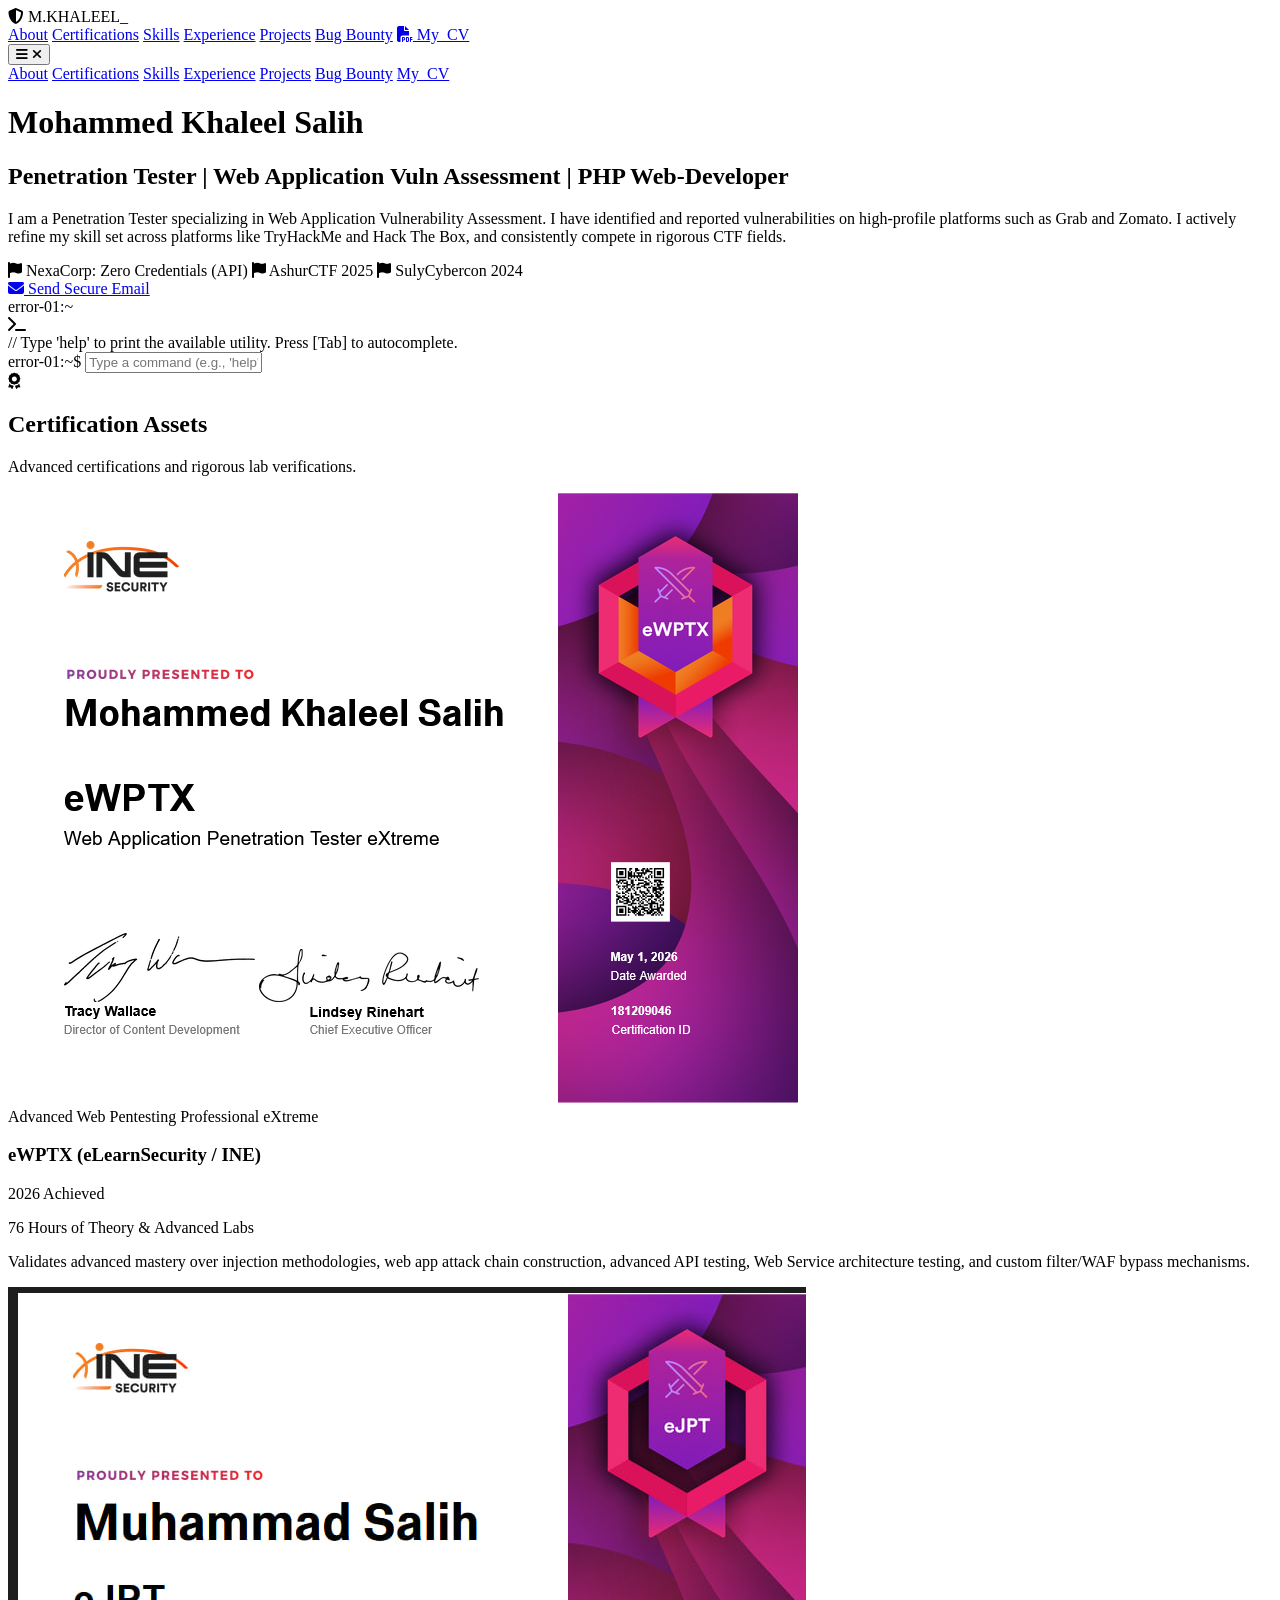
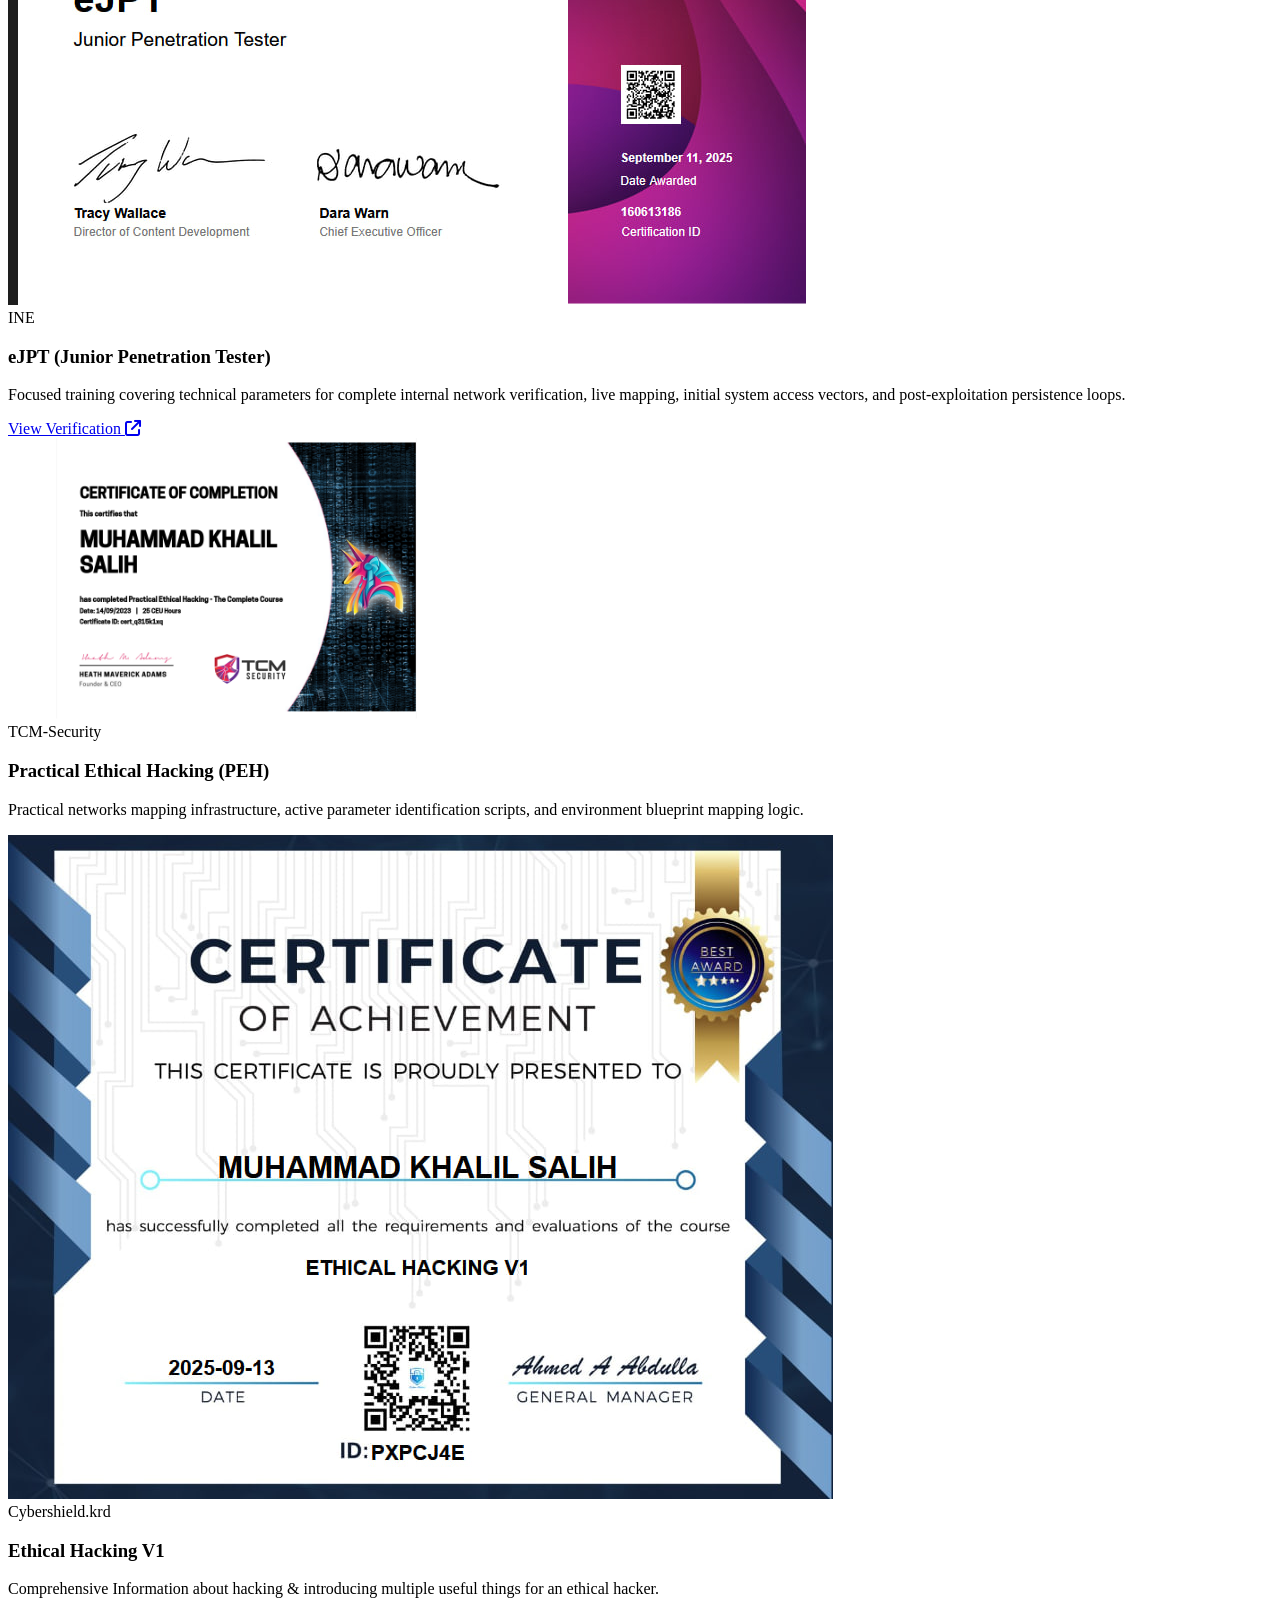
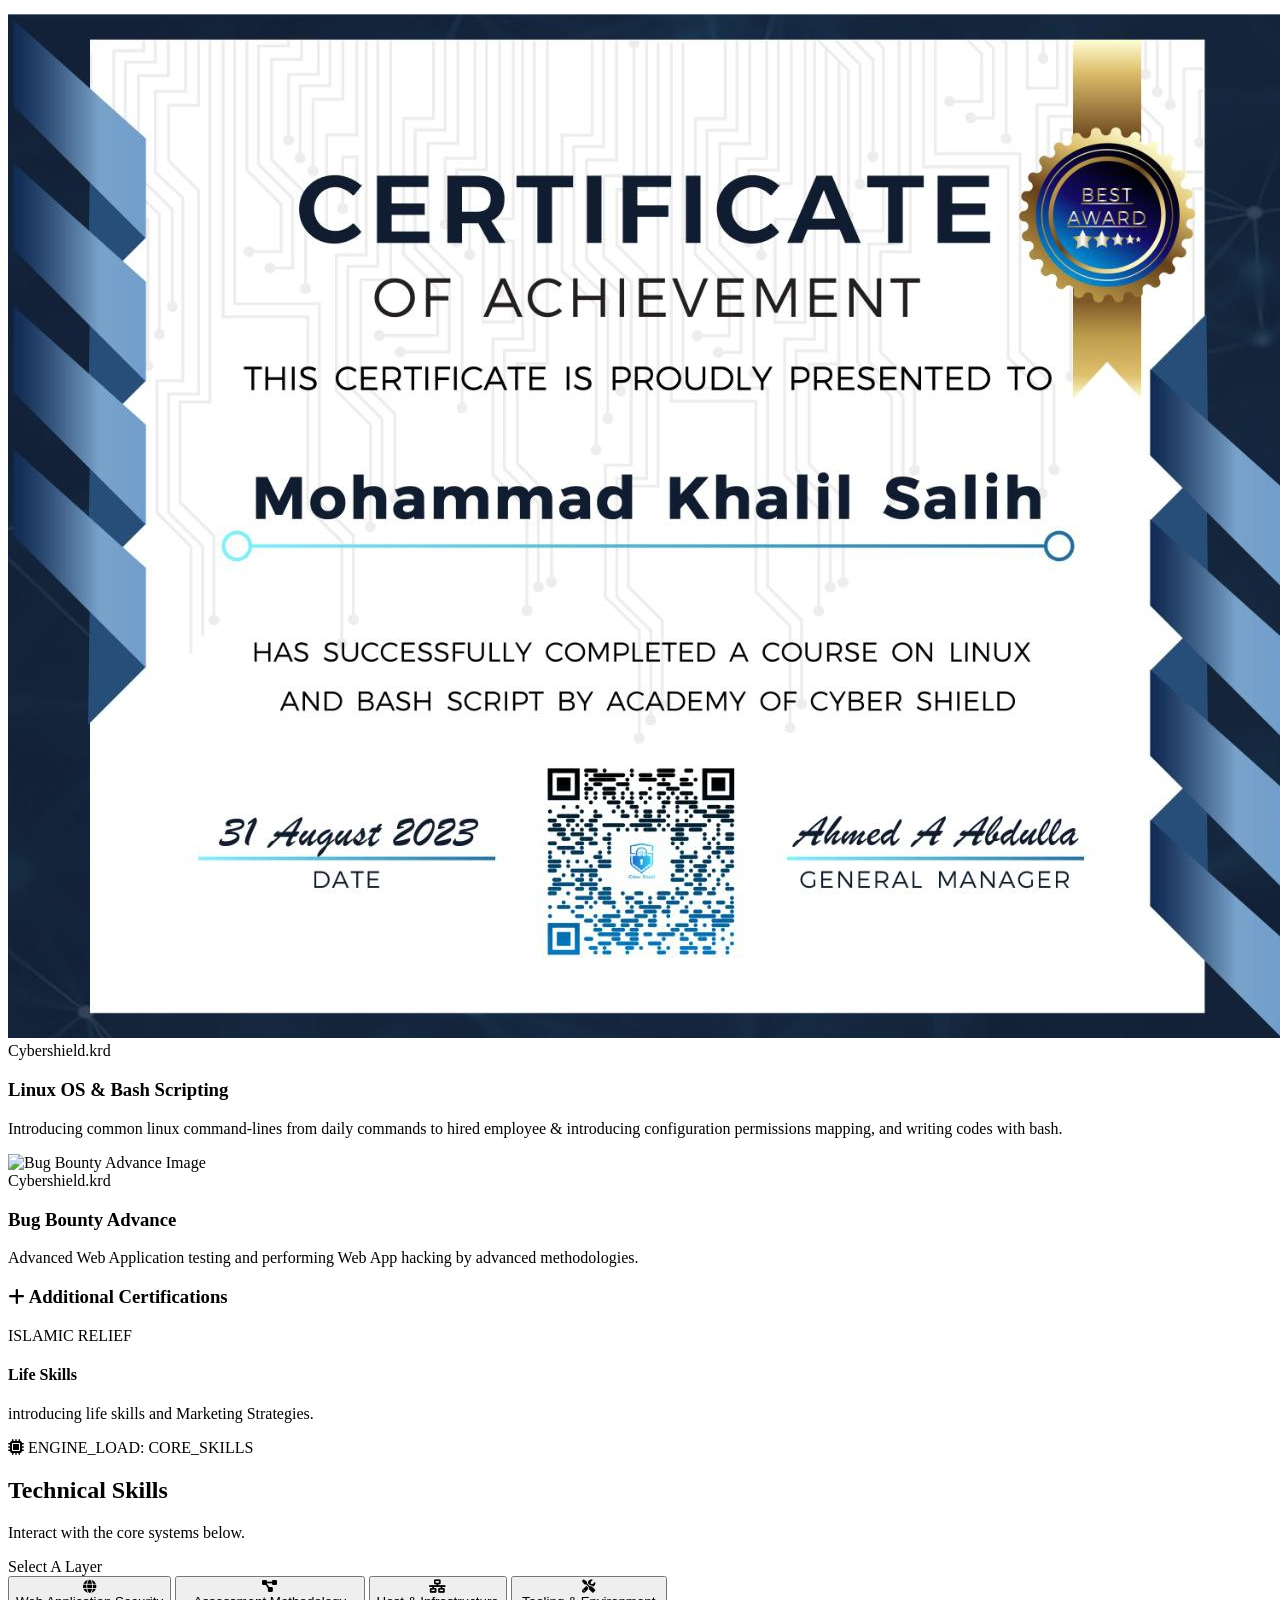
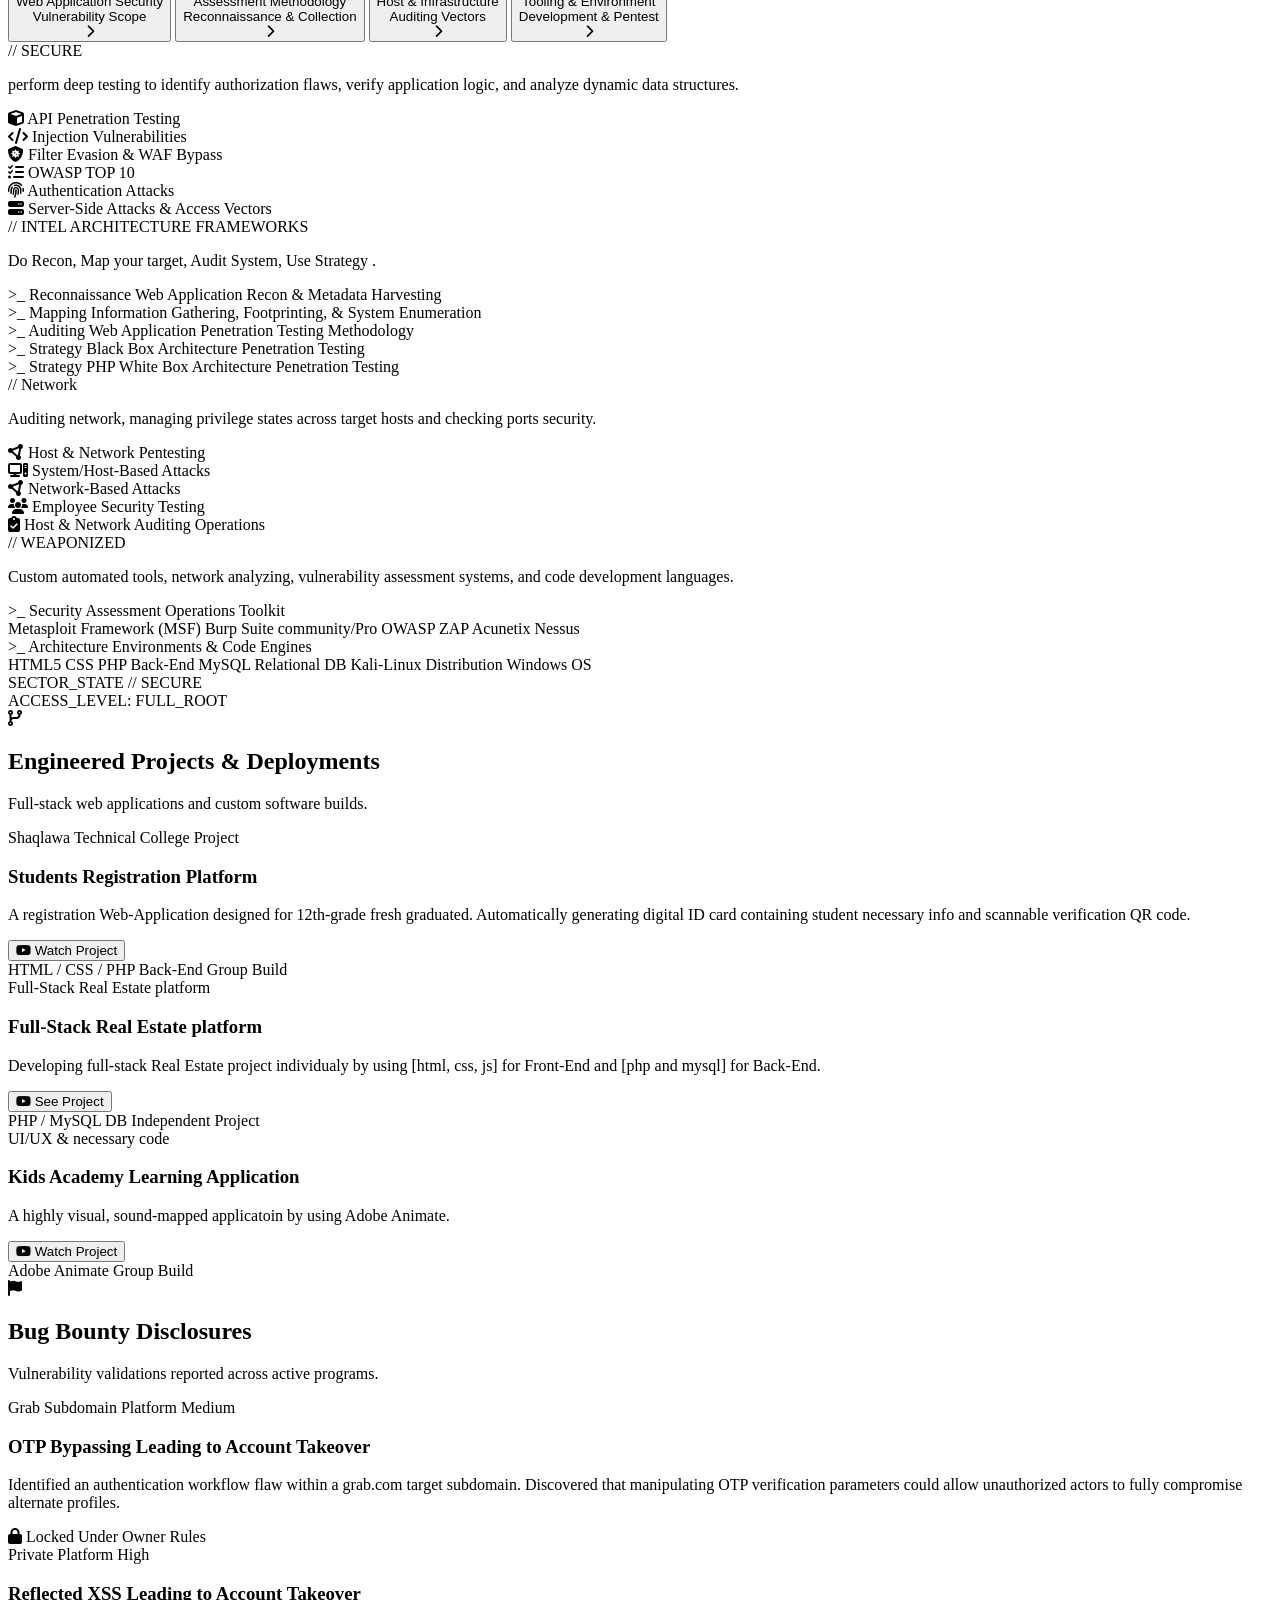
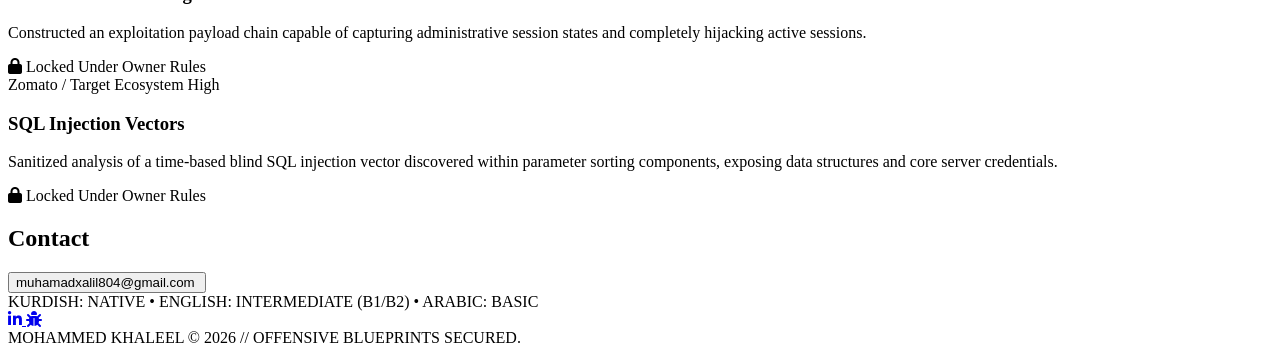
==== home/index.html @ f3b64fad "Update index.html" ====
<!DOCTYPE html>
<html lang="en" class="scroll-smooth">
<head>
    <meta charset="UTF-8">
    <meta name="viewport" content="width=device-width, initial-scale=1.0">
    <title>Portfolio</title>
    <script src="https://cdn.tailwindcss.com"></script>
    <script defer src="https://cdn.jsdelivr.net/npm/alpinejs@3.x.x/dist/cdn.min.js"></script>
    <link rel="preconnect" href="https://fonts.googleapis.com">
    <link rel="preconnect" href="https://fonts.gstatic.com" crossorigin>
    <link href="https://fonts.googleapis.com/css2?family=Plus+Jakarta+Sans:wght@300;400;500;600;700&family=Space+Grotesk:wght@500;700&display=swap" rel="stylesheet">
    <link rel="stylesheet" href="https://cdnjs.cloudflare.com/ajax/libs/font-awesome/6.5.2/css/all.min.css">
    
    <script>
        tailwind.config = {
            theme: {
                extend: {
                    fontFamily: {
                        sans: ['Plus Jakarta Sans', 'sans-serif'],
                        display: ['Space Grotesk', 'sans-serif'],
                    },
                    colors: {
                        cyber: {
                            bg: '#030712',
                            card: '#0b1329',
                            primary: '#06b6d4', /* Cyan */
                            accent: '#6366f1',  /* Indigo */
                            border: '#1e293b'
                        }
                    }
                }
            }
        }
    </script>
    <style>
        .cyber-span, .lockedones {
            transition: all 0.3s cubic-bezier(0.4, 0, 0.2, 1);
            cursor: default;
        }
        a.realestateproject{color: red;}
        .cyber-span:hover,.lockedones:hover {
            color: #06b6d4 !important;
            text-shadow: 0 0 8px rgba(6, 182, 212, 0.6), 0 0 20px rgba(6, 182, 212, 0.3);
            transform: translateX(2px);
        }

        .disclosure-card {
            transition: transform 0.3s cubic-bezier(0.4, 0, 0.2, 1), border-color 0.3s ease, box-shadow 0.3s ease;
        }
        .disclosure-card:hover {
            transform: translateY(-4px);
        }
    </style>
</head>
<body class="bg-cyber-bg text-slate-100 font-sans antialiased overflow-x-hidden">

    <div class="absolute inset-0 bg-[linear-gradient(to_right,#1f293710_1px,transparent_1px),linear-gradient(to_bottom,#1f293710_1px,transparent_1px)] bg-[size:4rem_4rem] [mask-image:radial-gradient(ellipse_60%_50%_at_50%_0%,#000_70%,transparent_100%)] pointer-events-none"></div>

    <nav class="sticky top-0 z-50 backdrop-blur-md border-b border-cyber-border bg-cyber-bg/70" x-data="{ mobileOpen: false }">
        <div class="max-w-7xl mx-auto px-6 h-20 flex items-center justify-between">
            <div class="flex items-center gap-2">
                <i class="fa-solid fa-shield-halved text-cyber-primary text-xl animate-pulse"></i>
                <span class="font-display font-bold text-xl tracking-wider text-slate-200 cyber-span">M.KHALEEL<span class="text-cyber-primary font-bold">_</span></span>
            </div>
            
            <div class="hidden md:flex items-center gap-6 text-sm font-medium text-slate-400">
                <a href="#about" class="hover:text-cyber-primary transition-colors">About</a>
                <a href="#certifications" class="hover:text-cyber-primary transition-colors">Certifications</a>
                <a href="#skills" class="hover:text-cyber-primary transition-colors">Skills</a>
                <a href="#experience" class="hover:text-cyber-primary transition-colors">Experience</a>
                <a href="#projects" class="hover:text-cyber-primary transition-colors">Projects</a>
                <a href="#bug-bounty" class="hover:text-cyber-primary transition-colors">Bug Bounty</a>
                <a href="pdfs/mohammed-khaleel.pdf" target="_blank" rel="noopener noreferrer" class="px-4 py-2 border border-cyber-primary/30 rounded-lg text-cyber-primary bg-cyber-primary/5 hover:bg-cyber-primary hover:text-cyber-bg transition-all duration-300 flex items-center gap-2">
                    <i class="fa-solid fa-file-pdf"></i> My_CV
                </a>
            </div>

            <button class="md:hidden text-slate-400" @click="mobileOpen = !mobileOpen">
                <i class="fa-solid fa-bars text-xl" x-show="!mobileOpen"></i>
                <i class="fa-solid fa-xmark text-xl" x-show="mobileOpen"></i>
            </button>
        </div>

        <div class="md:hidden border-b border-cyber-border bg-cyber-bg px-6 py-4 space-y-4" x-show="mobileOpen" x-transition>
            <a href="#about" @click="mobileOpen = false" class="block text-slate-400 hover:text-cyber-primary">About</a>
            <a href="#certifications" @click="mobileOpen = false" class="block text-slate-400 hover:text-cyber-primary">Certifications</a>
            <a href="#skills" @click="mobileOpen = false" class="block text-slate-400 hover:text-cyber-primary">Skills</a>
            <a href="#experience" @click="mobileOpen = false" class="block text-slate-400 hover:text-cyber-primary">Experience</a>
            <a href="#projects" @click="mobileOpen = false" class="block text-slate-400 hover:text-cyber-primary">Projects</a>
            <a href="#bug-bounty" @click="mobileOpen = false" class="block text-slate-400 hover:text-cyber-primary">Bug Bounty</a>
            <a href="pdfs/mohammed-khaleel.pdf" target="_blank" rel="noopener noreferrer" class="block text-center px-4 py-2 bg-cyber-primary text-cyber-bg rounded-lg font-medium">My_CV</a>
        </div>
    </nav>

    <header id="about" class="relative max-w-7xl mx-auto px-6 pt-20 pb-16 text-center z-10">
        <h1 class="font-display text-4xl sm:text-6xl font-bold tracking-tight max-w-5xl mx-auto leading-[1.1] mb-4">
            Mohammed Khaleel Salih
        </h1>
        <h2 class="text-xl sm:text-2xl font-mono text-slate-400 max-w-3xl mx-auto mb-8">
            Penetration Tester <span class="text-cyber-primary cyber-span">|</span> Web Application Vuln Assessment <span class="text-cyber-primary cyber-span">|</span> PHP Web-Developer
        </h2>
        <p class="text-slate-400 text-base sm:text-lg max-w-3xl mx-auto mb-10 font-light leading-relaxed">
            I am a Penetration Tester specializing in Web Application Vulnerability Assessment. I have identified and reported vulnerabilities on high-profile platforms such as <span class="text-slate-200 font-semibold cyber-span">Grab</span> and <span class="text-slate-200 font-semibold cyber-span">Zomato</span>. I actively refine my skill set across platforms like <span class="text-cyber-primary cyber-span">TryHackMe</span> and <span class="text-cyber-accent cyber-span">Hack The Box</span>, and consistently compete in rigorous CTF fields.
        </p>

        <div class="flex flex-wrap justify-center gap-3 max-w-2xl mx-auto mb-10">
            <span class="px-3 py-1.5 rounded-lg border border-cyber-border bg-cyber-card/60 font-mono text-sm text-slate-300 flex items-center gap-2 cyber-span"><i class="fa-solid fa-flag text-cyan-400"></i> NexaCorp: Zero Credentials (API)</span>
            <span class="px-3 py-1.5 rounded-lg border border-cyber-border bg-cyber-card/60 font-mono text-sm text-slate-300 flex items-center gap-2 cyber-span"><i class="fa-solid fa-flag text-indigo-400"></i> AshurCTF 2025</span>
            <span class="px-3 py-1.5 rounded-lg border border-cyber-border bg-cyber-card/60 font-mono text-sm text-slate-300 flex items-center gap-2 cyber-span"><i class="fa-solid fa-flag text-emerald-400"></i> SulyCybercon 2024</span>
        </div>

        <div class="flex flex-col sm:flex-row items-center justify-center gap-4">
            <a href="mailto:muhamadxalil804@gmail.com" class="w-full sm:w-auto px-6 py-3 bg-gradient-to-r from-cyber-primary to-cyber-accent text-cyber-bg font-semibold rounded-xl shadow-lg shadow-cyber-primary/20 hover:opacity-90 transition-all flex items-center justify-center gap-2">
                <i class="fa-solid fa-envelope text-lg"></i> Send Secure Email
            </a>
        </div>
    </header>

    <section class="max-w-4xl mx-auto px-6 mb-24" x-data="localTerminal()">
        <div id="terminal-container" @click="focusTerminalInput()" class="bg-slate-950 rounded-2xl border border-cyber-border shadow-2xl overflow-hidden shadow-cyan-950/10 cursor-text">
            <div class="bg-cyber-card/80 border-b border-cyber-border px-4 py-3 flex items-center justify-between">
                <div class="flex items-center gap-2">
                    <span class="w-3 h-3 rounded-full bg-red-500/80"></span>
                    <span class="w-3 h-3 rounded-full bg-yellow-500/80"></span>
                    <span class="w-3 h-3 rounded-full bg-green-500/80"></span>
                    <span class="text-xs font-mono text-slate-400 ml-2">error-01:~</span>
                </div>
                <i class="fa-solid fa-terminal text-slate-500 text-xs"></i>
            </div>
            <div class="p-5 font-mono text-xs sm:text-sm min-h-[250px] max-h-[350px] overflow-y-auto space-y-3" id="term-screen">
                <div class="text-slate-500 font-bold tracking-wide">// Type 'help' to print the available utility. Press [Tab] to autocomplete.</div>
                <template x-for="log in logs">
                    <div class="space-y-1">
                        <div class="text-slate-400"><span class="text-cyber-primary font-bold">error-01:~$</span> <span class="text-cyan-300 font-semibold" x-text="log.c"></span></div>
                        <div class="text-slate-200 pl-4 py-2 border-l border-cyber-primary/30 bg-slate-900/50 rounded-r-lg font-mono leading-relaxed whitespace-pre-line" x-html="log.o"></div>
                    </div>
                </template>
                <div class="flex items-center gap-2 pt-2">
                    <span class="text-cyber-primary font-bold">error-01:~$</span>
                    <input type="text" id="terminal-input" x-model="query" @keydown.enter="runCmd" @keydown.tab.prevent="autocompleteCmd" @keydown.arrow-up="historyUp" @keydown.arrow-down="historyDown" class="bg-transparent focus:outline-none text-cyber-primary w-full caret-cyber-primary font-semibold" placeholder="Type a command (e.g., 'help', 'status', 'targets')..." autocomplete="off">
                </div>
            </div>
        </div>
    </section>

    <section id="certifications" class="max-w-7xl mx-auto px-6 py-16 border-t border-cyber-border">
        <div class="mb-12 flex items-center gap-3">
            <div class="w-10 h-10 rounded-xl bg-cyber-primary/10 flex items-center justify-center text-cyber-primary">
                <i class="fa-solid fa-award text-xl"></i>
            </div>
            <div>
                <h2 class="font-display text-2xl sm:text-3xl font-bold">Certification Assets</h2>
                <p class="text-slate-400 text-sm">Advanced certifications and rigorous lab verifications.</p>
            </div>
        </div>

        <div class="grid grid-cols-1 md:grid-cols-2 lg:grid-cols-3 gap-6">
            <div class="md:col-span-3 group rounded-2xl border border-cyber-primary/40 bg-gradient-to-br from-cyber-card to-slate-950 p-6 flex flex-col justify-between hover:border-cyber-primary transition-all duration-300 shadow-xl shadow-cyan-950/5">
                <div class="flex flex-col lg:flex-row gap-6 items-center lg:items-start">
                    <div class="w-full lg:w-72 shrink-0">
                        <img src="img/ewptx.jpg" alt="eWPTX Badge Asset" class="rounded-xl border border-cyber-border bg-slate-900 object-cover w-full h-44 shadow-lg">
                    </div>
                    <div class="space-y-3 text-center lg:text-left">
                        <span class="px-2.5 py-1 rounded bg-cyan-500/10 text-cyber-primary font-mono text-sm font-bold cyber-span">Advanced Web Pentesting Professional eXtreme</span>
                        <h3 class="font-display text-2xl font-bold text-slate-100">eWPTX (eLearnSecurity / INE)</h3>
                        <span class="text-sm text-slate-400 font-mono">2026 Achieved</span>
                        <p class="text-slate-400 font-mono text-sm font-semibold">76 Hours of Theory & Advanced Labs</p>
                        <p class="text-slate-300 text-base leading-relaxed">
                            Validates advanced mastery over injection methodologies, web app attack chain construction, advanced API testing, Web Service architecture testing, and custom filter/WAF bypass mechanisms.
                        </p>
                    </div>
                </div>
            </div>

            <div class="group rounded-2xl border border-cyber-border bg-cyber-card/40 p-5 flex flex-col justify-between hover:border-cyber-accent/40 transition-all">
                <div class="space-y-4">
                    <img src="img/ejptv2.jpg" alt="eJPTv2 Certification Asset" class="rounded-xl border border-cyber-border object-cover w-full h-40 bg-slate-900 shadow">
                    <div class="space-y-2">
                        <div class="flex justify-between items-center">
                            <span class="px-2 py-0.5 rounded bg-indigo-500/10 text-cyber-accent font-mono text-xs font-bold cyber-span">INE</span>
                        </div>
                        <h3 class="font-display font-bold text-xl text-slate-200">eJPT (Junior Penetration Tester)</h3>
                        <p class="text-slate-300 text-sm leading-relaxed">Focused training covering technical parameters for complete internal network verification, live mapping, initial system access vectors, and post-exploitation persistence loops.</p>
                    </div>
                    <div class="pt-2 border-t border-cyber-border/40 flex justify-end">
                        <a href="https://certs.ine.com/18acc775-6919-4800-b713-bfecc68558c3?utm_source=telegram&utm_medium=social" target="_blank" rel="noopener noreferrer" class="text-xs text-cyber-primary hover:underline flex items-center gap-1 font-semibold">View Verification <i class="fa-solid fa-arrow-up-right-from-square text-[10px]"></i></a>
                    </div>
                </div>
            </div>

            <div class="group rounded-2xl border border-cyber-border bg-cyber-card/40 p-5 flex flex-col justify-between hover:border-cyber-accent/40 transition-all">
                <div class="space-y-4">
                    <img src="img/tcm-eth.png" alt="Practical Ethical Hacking Badge Asset" class="rounded-xl border border-cyber-border object-cover w-full h-40 bg-slate-900 shadow">
                    <div class="space-y-2">
                        <div class="flex justify-between items-center">
                            <span class="px-2 py-0.5 rounded bg-indigo-500/10 text-cyber-accent font-mono text-xs font-bold cyber-span">TCM-Security</span>
                        </div>
                        <h3 class="font-display font-bold text-xl text-slate-200">Practical Ethical Hacking (PEH)</h3>
                        <p class="text-slate-300 text-sm leading-relaxed">Practical networks mapping infrastructure, active parameter identification scripts, and environment blueprint mapping logic.</p>
                    </div>
                </div>
            </div>

            <div class="group rounded-2xl border border-cyber-border bg-cyber-card/40 p-5 flex flex-col justify-between hover:border-cyber-accent/40 transition-all">
                <div class="space-y-4">
                    <img src="img/cyberShild-eth.jpg" alt="Ethical Hacking V1 Asset" class="rounded-xl border border-cyber-border object-cover w-full h-40 bg-slate-900 shadow">
                    <div class="space-y-2">
                        <div class="flex justify-between items-center">
                            <span class="px-2 py-0.5 rounded bg-indigo-500/10 text-cyber-accent font-mono text-xs font-bold cyber-span">Cybershield.krd</span>
                        </div>
                        <h3 class="font-display font-bold text-xl text-slate-200">Ethical Hacking V1</h3>
                        <p class="text-slate-300 text-sm leading-relaxed">Comprehensive Information about hacking & introducing multiple useful things for an ethical hacker.</p>
                    </div>
                </div>
            </div>

            <div class="group rounded-2xl border border-cyber-border bg-cyber-card/40 p-5 flex flex-col justify-between hover:border-cyber-accent/40 transition-all">
                <div class="space-y-4">
                    <img src="img/linux.jpg" alt="Linux Badge Asset" class="rounded-xl border border-cyber-border object-cover w-full h-40 bg-slate-900 shadow">
                    <div class="space-y-2">
                        <div class="flex justify-between items-center">
                            <span class="px-2 py-0.5 rounded bg-indigo-500/10 text-cyber-accent font-mono text-xs font-bold cyber-span">Cybershield.krd</span>
                        </div>
                        <h3 class="font-display font-bold text-xl text-slate-200">Linux OS & Bash Scripting</h3>
                        <p class="text-slate-300 text-sm leading-relaxed">Introducing common linux command-lines from daily commands to hired employee & introducing configuration permissions mapping, and writing codes with bash.</p>
                    </div>
                </div>
            </div>

            <div class="group rounded-2xl border border-cyber-border bg-cyber-card/40 p-5 flex flex-col justify-between hover:border-cyber-accent/40 transition-all">
                <div class="space-y-4">
                    <img src="img/cyberbounty.jpg" alt="Bug Bounty Advance Image" class="rounded-xl border border-cyber-border object-cover w-full h-40 bg-slate-900 shadow">
                    <div class="space-y-2">
                        <div class="flex justify-between items-center">
                            <span class="px-2 py-0.5 rounded bg-indigo-500/10 text-cyber-accent font-mono text-xs font-bold cyber-span">Cybershield.krd</span>
                        </div>
                        <h3 class="font-display font-bold text-xl text-slate-200">Bug Bounty Advance</h3>
                        <p class="text-slate-300 text-sm leading-relaxed">Advanced Web Application testing and performing Web App hacking by advanced methodologies.</p>
                    </div>
                </div>
            </div>

            <div class="md:col-span-2 group rounded-2xl border border-dashed border-cyber-border bg-slate-950/40 p-5 flex flex-col justify-center">
                <h3 class="text-sm font-mono font-bold uppercase tracking-wider text-cyber-primary mb-3"><i class="fa-solid fa-plus mr-1"></i> <span class="cyber-span">Additional Certifications</span></h3>
                <div class="grid grid-cols-1 gap-4">
                    <div class="p-3 bg-cyber-card/60 border border-cyber-border rounded-xl">
                        <div class="text-[11px] text-slate-400 font-mono mb-1">ISLAMIC RELIEF </div>
                        <h4 class="font-display font-bold text-base text-slate-200">Life Skills</h4>
                        <p class="text-slate-400 text-xs mt-1">introducing life skills and Marketing Strategies.</p>
                    </div>
                </div>
            </div>
        </div>
    </section>

    <section id="skills" class="max-w-7xl mx-auto px-6 py-16 border-t border-cyber-border" x-data="{ activeTab: 'web' }">
        <div class="mb-12 text-center md:text-left">
            <div class="inline-flex items-center gap-2 px-3 py-1 rounded-md border border-cyber-accent/30 bg-cyber-accent/5 font-mono text-xs text-cyber-accent mb-4">
                <i class="fa-solid fa-microchip animate-spin text-[10px]"></i> ENGINE_LOAD: CORE_SKILLS
            </div>
            <h2 class="font-display text-3xl sm:text-4xl font-bold tracking-tight">Technical Skills</h2>
            <p class="text-slate-400 text-sm mt-1">Interact with the core systems below.</p>
        </div>

        <div class="grid grid-cols-1 lg:grid-cols-12 gap-6 bg-slate-950/40 p-4 sm:p-6 rounded-3xl border border-cyber-border backdrop-blur-xl relative">
            <div class="lg:col-span-4 flex flex-col gap-2.5">
                <div class="text-[11px] font-mono tracking-widest text-slate-500 uppercase px-3 mb-1">Select A Layer</div>
                
                <button @click="activeTab = 'web'" 
                    :class="activeTab === 'web' ? 'border-cyber-primary bg-cyber-primary/10 text-white shadow-lg shadow-cyan-500/5' : 'border-cyber-border bg-cyber-card/30 text-slate-400 hover:border-slate-700 hover:text-slate-200'"
                    class="w-full text-left p-4 rounded-xl border flex items-center justify-between transition-all duration-300 group">
                    <div class="flex items-center gap-3.5">
                        <div class="w-10 h-10 rounded-lg bg-slate-900 border border-cyber-border flex items-center justify-center text-cyber-primary group-hover:scale-105 transition-transform"><i class="fa-solid fa-globe text-base"></i></div>
                        <div>
                            <div class="font-display font-bold text-sm tracking-wide">Web Application Security</div>
                            <div class="text-[11px] font-mono text-slate-500 mt-0.5">Vulnerability Scope</div>
                        </div>
                    </div>
                    <i class="fa-solid fa-chevron-right text-xs opacity-40 group-hover:translate-x-1 transition-transform"></i>
                </button>

                <button @click="activeTab = 'methodology'" 
                    :class="activeTab === 'methodology' ? 'border-cyber-primary bg-cyber-primary/10 text-white shadow-lg shadow-cyan-500/5' : 'border-cyber-border bg-cyber-card/30 text-slate-400 hover:border-slate-700 hover:text-slate-200'"
                    class="w-full text-left p-4 rounded-xl border flex items-center justify-between transition-all duration-300 group">
                    <div class="flex items-center gap-3.5">
                        <div class="w-10 h-10 rounded-lg bg-slate-900 border border-cyber-border flex items-center justify-center text-cyan-400 group-hover:scale-105 transition-transform"><i class="fa-solid fa-diagram-project text-base"></i></div>
                        <div>
                            <div class="font-display font-bold text-sm tracking-wide">Assessment Methodology</div>
                            <div class="text-[11px] font-mono text-slate-500 mt-0.5">Reconnaissance & Collection</div>
                        </div>
                    </div>
                    <i class="fa-solid fa-chevron-right text-xs opacity-40 group-hover:translate-x-1 transition-transform"></i>
                </button>

                <button @click="activeTab = 'network'" 
                    :class="activeTab === 'network' ? 'border-cyber-accent bg-cyber-accent/10 text-white shadow-lg shadow-indigo-500/5' : 'border-cyber-border bg-cyber-card/30 text-slate-400 hover:border-slate-700 hover:text-slate-200'"
                    class="w-full text-left p-4 rounded-xl border flex items-center justify-between transition-all duration-300 group">
                    <div class="flex items-center gap-3.5">
                        <div class="w-10 h-10 rounded-lg bg-slate-900 border border-cyber-border flex items-center justify-center text-cyber-accent group-hover:scale-105 transition-transform"><i class="fa-solid fa-network-wired text-base"></i></div>
                        <div>
                            <div class="font-display font-bold text-sm tracking-wide">Host & Infrastructure</div>
                            <div class="text-[11px] font-mono text-slate-500 mt-0.5">Auditing Vectors</div>
                        </div>
                    </div>
                    <i class="fa-solid fa-chevron-right text-xs opacity-40 group-hover:translate-x-1 transition-transform"></i>
                </button>

                <button @click="activeTab = 'arsenal'" 
                    :class="activeTab === 'arsenal' ? 'border-cyber-accent bg-cyber-accent/10 text-white shadow-lg shadow-indigo-500/5' : 'border-cyber-border bg-cyber-card/30 text-slate-400 hover:border-slate-700 hover:text-slate-200'"
                    class="w-full text-left p-4 rounded-xl border flex items-center justify-between transition-all duration-300 group">
                    <div class="flex items-center gap-3.5">
                        <div class="w-10 h-10 rounded-lg bg-slate-900 border border-cyber-border flex items-center justify-center text-indigo-400 group-hover:scale-105 transition-transform"><i class="fa-solid fa-screwdriver-wrench text-base"></i></div>
                        <div>
                            <div class="font-display font-bold text-sm tracking-wide">Tooling & Environment</div>
                            <div class="text-[11px] font-mono text-slate-500 mt-0.5">Development & Pentest</div>
                        </div>
                    </div>
                    <i class="fa-solid fa-chevron-right text-xs opacity-40 group-hover:translate-x-1 transition-transform"></i>
                </button>
            </div>

            <div class="lg:col-span-8 bg-cyber-card/50 border border-cyber-border rounded-2xl p-5 sm:p-6 relative overflow-hidden flex flex-col justify-between min-h-[360px]">
                <div class="absolute -bottom-6 -right-6 text-slate-900/20 font-mono text-8xl font-black uppercase tracking-tighter pointer-events-none select-none" x-text="activeTab"></div>
                
                <div>
                    <div x-show="activeTab === 'web'" 
                         x-transition:enter="transition-all duration-300 ease-out"
                         x-transition:enter-start="opacity-0 scale-95"
                         x-transition:enter-end="opacity-100 scale-100"
                         x-transition:leave="transition-all duration-200 ease-in"
                         x-transition:leave-start="opacity-100 scale-100"
                         x-transition:leave-end="opacity-0 scale-95"
                         class="space-y-6">
                        <div>
                            <span class="text-xs font-mono text-cyber-primary tracking-widest uppercase block mb-1">// SECURE </span>
                            <p class="text-sm text-slate-400 leading-relaxed max-w-2xl">perform deep testing to identify authorization flaws, verify application logic, and analyze dynamic data structures.</p>
                        </div>
                        <div class="grid grid-cols-1 sm:grid-cols-2 gap-3">
                            <div class="p-4 rounded-xl border border-cyber-border bg-slate-950/60 flex items-center gap-3 group hover:border-cyber-primary/40 transition-colors"><i class="fa-solid fa-cube text-cyber-primary"></i> <span class="text-sm font-medium text-slate-200 cyber-span">API Penetration Testing</span></div>
                            <div class="p-4 rounded-xl border border-cyber-border bg-slate-950/60 flex items-center gap-3 group hover:border-cyber-primary/40 transition-colors"><i class="fa-solid fa-code text-cyber-primary"></i> <span class="text-sm font-medium text-slate-200 cyber-span">Injection Vulnerabilities</span></div>
                            <div class="p-4 rounded-xl border border-cyber-border bg-slate-950/60 flex items-center gap-3 group hover:border-cyber-primary/40 transition-colors"><i class="fa-solid fa-shield-virus text-cyber-primary"></i> <span class="text-sm font-medium text-slate-200 cyber-span">Filter Evasion & WAF Bypass</span></div>
                            <div class="p-4 rounded-xl border border-cyber-border bg-slate-950/60 flex items-center gap-3 group hover:border-cyber-primary/40 transition-colors"><i class="fa-solid fa-list-check text-cyber-primary"></i> <span class="text-sm font-medium text-slate-200 cyber-span">OWASP TOP 10</span></div>
                            <div class="p-4 rounded-xl border border-cyber-border bg-slate-950/60 flex items-center gap-3 group hover:border-cyber-primary/40 transition-colors"><i class="fa-solid fa-fingerprint text-cyber-primary"></i> <span class="text-sm font-medium text-slate-200 cyber-span">Authentication Attacks</span></div>
                            <div class="p-4 rounded-xl border border-cyber-border bg-slate-950/60 flex items-center gap-3 group hover:border-cyber-primary/40 transition-colors sm:col-span-2"><i class="fa-solid fa-server text-cyber-primary"></i> <span class="text-sm font-medium text-slate-200 cyber-span">Server-Side Attacks & Access Vectors</span></div>
                        </div>
                    </div>

                    <div x-show="activeTab === 'methodology'" 
                         x-transition:enter="transition-all duration-300 ease-out"
                         x-transition:enter-start="opacity-0 scale-95"
                         x-transition:enter-end="opacity-100 scale-100"
                         x-transition:leave="transition-all duration-200 ease-in"
                         x-transition:leave-start="opacity-100 scale-100"
                         x-transition:leave-end="opacity-0 scale-95"
                         class="space-y-6">
                        <div>
                            <span class="text-xs font-mono text-cyber-primary tracking-widest uppercase block mb-1">// INTEL ARCHITECTURE FRAMEWORKS</span>
                            <p class="text-sm text-slate-400 leading-relaxed max-w-2xl">Do Recon, Map your target, Audit System, Use Strategy .</p>
                        </div>
                        <div class="grid grid-cols-1 sm:grid-cols-2 gap-3 font-mono text-xs">
                            <div class="p-4 rounded-xl border border-cyber-border bg-slate-950/60 hover:border-cyber-primary/40 transition-colors"><span class="text-cyber-primary font-bold block mb-1.5 cyber-span">&gt;_ Reconnaissance </span><span class="text-slate-300 leading-relaxed block">Web Application Recon & Metadata Harvesting</span></div>
                            <div class="p-4 rounded-xl border border-cyber-border bg-slate-950/60 hover:border-cyber-primary/40 transition-colors"><span class="text-cyber-primary font-bold block mb-1.5 cyber-span">&gt;_ Mapping </span><span class="text-slate-300 leading-relaxed block">Information Gathering, Footprinting, & System Enumeration</span></div>
                            <div class="p-4 rounded-xl border border-cyber-border bg-slate-950/60 hover:border-cyber-primary/40 transition-colors"><span class="text-cyber-primary font-bold block mb-1.5 cyber-span">&gt;_ Auditing </span><span class="text-slate-300 leading-relaxed block">Web Application Penetration Testing Methodology</span></div>
                            <div class="p-4 rounded-xl border border-cyber-border bg-slate-950/60 hover:border-cyber-primary/40 transition-colors"><span class="text-cyber-primary font-bold block mb-1.5 cyber-span">&gt;_ Strategy </span><span class="text-slate-300 leading-relaxed block">Black Box Architecture Penetration Testing</span></div>
                            <div class="p-4 rounded-xl border border-cyber-border bg-slate-950/60 hover:border-cyber-primary/40 transition-colors"><span class="text-cyber-primary font-bold block mb-1.5 cyber-span">&gt;_ Strategy </span><span class="text-slate-300 leading-relaxed block">PHP White Box Architecture Penetration Testing </span></div>
                        </div>
                    </div>

                    <div x-show="activeTab === 'network'" 
                         x-transition:enter="transition-all duration-300 ease-out"
                         x-transition:enter-start="opacity-0 scale-95"
                         x-transition:enter-end="opacity-100 scale-100"
                         x-transition:leave="transition-all duration-200 ease-in"
                         x-transition:leave-start="opacity-100 scale-100"
                         x-transition:leave-end="opacity-0 scale-95"
                         class="space-y-6">
                        <div>
                            <span class="text-xs font-mono text-cyber-accent tracking-widest uppercase block mb-1">// Network</span>
                            <p class="text-sm text-slate-400 leading-relaxed max-w-2xl">Auditing network, managing privilege states across target hosts and checking ports security.</p>
                        </div>
                        <div class="grid grid-cols-1 sm:grid-cols-2 gap-3">
                            <div class="p-4 rounded-xl border border-cyber-border bg-slate-950/60 flex items-center gap-3 group hover:border-cyber-accent/40 transition-colors"><i class="fa-solid fa-circle-nodes text-cyber-accent"></i> <span class="text-sm font-medium text-slate-200 cyber-span">Host & Network Pentesting</span></div>
                            <div class="p-4 rounded-xl border border-cyber-border bg-slate-950/60 flex items-center gap-3 group hover:border-cyber-accent/40 transition-colors"><i class="fa-solid fa-computer text-cyber-accent"></i> <span class="text-sm font-medium text-slate-200 cyber-span">System/Host-Based Attacks</span></div>
                            <div class="p-4 rounded-xl border border-cyber-border bg-slate-950/60 flex items-center gap-3 group hover:border-cyber-accent/40 transition-colors"><i class="fa-solid fa-circle-nodes text-cyber-accent"></i> <span class="text-sm font-medium text-slate-200 cyber-span">Network-Based Attacks</span></div>
                            <div class="p-4 rounded-xl border border-cyber-border bg-slate-950/60 flex items-center gap-3 group hover:border-cyber-accent/40 transition-colors"><i class="fa-solid fa-users text-cyber-accent"></i> <span class="text-sm font-medium text-slate-200 cyber-span">Employee Security Testing</span></div>
                            <div class="p-4 rounded-xl border border-cyber-border bg-slate-950/60 flex items-center gap-3 group hover:border-cyber-accent/40 transition-colors sm:col-span-2"><i class="fa-solid fa-clipboard-check text-cyber-accent"></i> <span class="text-sm font-medium text-slate-200 cyber-span">Host & Network Auditing Operations</span></div>
                        </div>
                    </div>

                    <div x-show="activeTab === 'arsenal'" 
                         x-transition:enter="transition-all duration-300 ease-out"
                         x-transition:enter-start="opacity-0 scale-95"
                         x-transition:enter-end="opacity-100 scale-100"
                         x-transition:leave="transition-all duration-200 ease-in"
                         x-transition:leave-start="opacity-100 scale-100"
                         x-transition:leave-end="opacity-0 scale-95"
                         class="space-y-5">
                        <div>
                            <span class="text-xs font-mono text-cyber-accent tracking-widest uppercase block mb-1">// WEAPONIZED </span>
                            <p class="text-sm text-slate-400 leading-relaxed max-w-2xl">Custom automated tools, network analyzing, vulnerability assessment systems, and code development languages.</p>
                        </div>
                        <div class="space-y-4">
                            <div>
                                <span class="text-[11px] uppercase font-mono tracking-wider text-slate-500 block mb-2 cyber-span">&gt;_ Security Assessment Operations Toolkit</span>
                                <div class="flex flex-wrap gap-2 font-mono text-xs">
                                    <span class="px-3 py-2 bg-slate-950 rounded-lg border border-cyber-border text-slate-200 hover:border-cyber-accent/50 cyber-span">Metasploit Framework (MSF)</span>
                                    <span class="px-3 py-2 bg-slate-950 rounded-lg border border-cyber-border text-slate-200 hover:border-cyber-accent/50 cyber-span">Burp Suite community/Pro</span>
                                    <span class="px-3 py-2 bg-slate-950 rounded-lg border border-cyber-border text-slate-200 hover:border-cyber-accent/50 cyber-span">OWASP ZAP</span>
                                    <span class="px-3 py-2 bg-slate-950 rounded-lg border border-cyber-border text-slate-200 hover:border-cyber-accent/50 cyber-span">Acunetix</span>
                                    <span class="px-3 py-2 bg-slate-950 rounded-lg border border-cyber-border text-slate-200 hover:border-cyber-accent/50 cyber-span">Nessus</span>
                                </div>
                            </div>
                            <div>
                                <span class="text-[11px] uppercase font-mono tracking-wider text-slate-500 block mb-2 cyber-span">&gt;_ Architecture Environments & Code Engines</span>
                                <div class="flex flex-wrap gap-2 font-mono text-xs">
                                    <span class="px-3 py-2 bg-slate-950 rounded-lg border border-cyber-border text-cyber-primary hover:border-cyber-primary/50 cyber-span">HTML5 </span>
                                    <span class="px-3 py-2 bg-slate-950 rounded-lg border border-cyber-border text-cyber-primary hover:border-cyber-primary/50 cyber-span">CSS </span>
                                    <span class="px-3 py-2 bg-slate-950 rounded-lg border border-cyber-border text-cyber-primary hover:border-cyber-primary/50 cyber-span">PHP Back-End</span>
                                    <span class="px-3 py-2 bg-slate-950 rounded-lg border border-cyber-border text-cyber-primary hover:border-cyber-primary/50 cyber-span">MySQL Relational DB</span>
                                    <span class="px-3 py-2 bg-slate-950 rounded-lg border border-cyber-border text-slate-300 hover:border-slate-500 cyber-span">Kali-Linux Distribution</span>
                                    <span class="px-3 py-2 bg-slate-950 rounded-lg border border-cyber-border text-slate-300 hover:border-slate-500 cyber-span">Windows OS</span>
                                </div>
                            </div>
                        </div>
                    </div>
                </div>
                <div class="mt-8 pt-4 border-t border-cyber-border/40 flex items-center justify-between text-[10px] font-mono text-slate-600">
                    <div class="flex items-center gap-2">
                        <span class="relative flex h-2 w-2">
                            <span class="animate-ping absolute inline-flex h-full w-full rounded-full bg-green-400 opacity-75"></span>
                            <span class="relative inline-flex rounded-full h-2 w-2 bg-green-500"></span>
                        </span>
                        <span>SECTOR_STATE // SECURE</span>
                    </div>
                    <span class="tracking-widest opacity-80 uppercase">ACCESS_LEVEL: FULL_ROOT</span>
                </div>
            </div>
        </div>
    </section>

    <section id="projects" class="max-w-7xl mx-auto px-6 py-16 border-t border-cyber-border">
        <div class="mb-12 flex items-center gap-3">
            <div class="w-10 h-10 rounded-xl bg-emerald-500/10 flex items-center justify-center text-emerald-400">
                <i class="fa-solid fa-code-branch text-lg"></i>
            </div>
            <div>
                <h2 class="font-display text-2xl sm:text-3xl font-bold">Engineered Projects & Deployments</h2>
                <p class="text-slate-400 text-sm">Full-stack web applications and custom software builds.</p>
            </div>
        </div>

        <div class="grid grid-cols-1 md:grid-cols-3 gap-6">
            <div class="rounded-xl border border-cyber-border bg-cyber-card/40 p-6 flex flex-col justify-between hover:border-cyber-primary/40 transition-all md:col-span-1" x-data="{ videoOpen: false }">
                <div class="space-y-3">
                    <span class="text-[10px] font-mono text-cyber-primary uppercase tracking-wider cyber-span">Shaqlawa Technical College Project</span>
                    <h3 class="font-display font-bold text-lg text-slate-200">Students Registration Platform</h3>
                    <p class="text-slate-400 text-xs sm:text-sm leading-relaxed">
                        A registration Web-Application designed for 12th-grade fresh graduated. Automatically generating digital ID card containing student necessary info and scannable verification QR code.
                    </p>
                    
                    <div class="pt-2 flex flex-wrap gap-2">
                        <button @click="videoOpen = true" class="px-3 py-1.5 rounded-lg text-xs font-mono font-bold bg-cyber-primary/10 border border-cyber-primary/30 text-cyber-primary hover:bg-cyber-primary hover:text-cyber-bg transition-all duration-300 flex items-center gap-1.5">
                            <i class="fa-brands fa-youtube text-sm text-red-500"></i>
                            <span>Watch Project</span>
                        </button>
                    </div>

                    <div x-show="videoOpen" class="fixed inset-0 z-50 flex items-center justify-center p-4 bg-black/80 backdrop-blur-sm" x-transition style="display: none;" @keydown.escape.window="videoOpen = false">
                        <div class="relative w-full max-w-3xl bg-cyber-card border border-cyber-border rounded-2xl p-6 shadow-2xl" @click.outside="videoOpen = false">
                            <div class="flex justify-between items-center mb-4">
                                <h4 class="font-display font-bold text-base sm:text-lg text-slate-200">Students Registration</h4>
                                <button @click="videoOpen = false" class="text-slate-400 hover:text-white transition-colors">
                                    <i class="fa-solid fa-xmark text-xl"></i>
                                </button>
                            </div>
                            <div class="relative w-full aspect-video rounded-xl overflow-hidden border border-cyber-primary/20 bg-black">
                                <template x-if="videoOpen">
                                    <iframe class="absolute inset-0 w-full h-full" src="https://www.youtube.com/embed/CW6bpOYMZU4?si=JKoobH_0YFOY9iD1" title="YouTube video player" frameborder="0" allow="accelerometer; autoplay; clipboard-write; encrypted-media; gyroscope; picture-in-picture; web-share" referrerpolicy="strict-origin-when-cross-origin" allowfullscreen></iframe>
                                </template>
                            </div>
                        </div>
                    </div>
                </div>
                <div class="mt-6 pt-4 border-t border-cyber-border/40 flex justify-between items-center text-xs text-slate-500">
                    <span class="font-mono">HTML / CSS / PHP Back-End</span>
                    <span class="text-purple-400 font-mono cyber-span">Group Build</span>
                </div>
            </div>

            <div class="rounded-xl border border-cyber-border bg-cyber-card/40 p-6 flex flex-col justify-between hover:border-cyber-primary/40 transition-all" x-data="{ videoOpen: false }">
                <div class="space-y-3">
                    <span class="text-[10px] font-mono text-cyber-accent uppercase tracking-wider cyber-span">Full-Stack Real Estate platform</span>
                    <h3 class="font-display font-bold text-lg text-slate-200">Full-Stack Real Estate platform</h3>
                    <p class="text-slate-400 text-xs sm:text-sm leading-relaxed">
                        Developing full-stack Real Estate project individualy by using [html, css, js] for Front-End and [php and mysql] for Back-End.
                    </p>
                    
                    <div class="pt-2 flex flex-wrap gap-2">
                        <button @click="videoOpen = true" class="px-3 py-1.5 rounded-lg text-xs font-mono font-bold bg-cyber-primary/10 border border-cyber-primary/30 text-cyber-primary hover:bg-cyber-primary hover:text-cyber-bg transition-all duration-300 flex items-center gap-1.5">
                            <i class="fa-brands fa-youtube text-sm text-red-500"></i>
                            <span>See Project</span>
                        </button>
                    </div>

                    <div x-show="videoOpen" class="fixed inset-0 z-50 flex items-center justify-center p-4 bg-black/80 backdrop-blur-sm" x-transition style="display: none;" @keydown.escape.window="videoOpen = false">
                        <div class="relative w-full max-w-3xl bg-cyber-card border border-cyber-border rounded-2xl p-6 shadow-2xl" @click.outside="videoOpen = false">
                            <div class="flex justify-between items-center mb-4">
                                <h4 class="font-display font-bold text-base sm:text-lg text-slate-200">Real Estate <a class="realestateproject" href="https://myhomeonline.io/home/">Full View</a> </h4>
                                <button @click="videoOpen = false" class="text-slate-400 hover:text-white transition-colors">
                                    <i class="fa-solid fa-xmark text-xl"></i>
                                </button>
                            </div>
                            <div class="relative w-full aspect-video rounded-xl overflow-hidden border border-cyber-primary/20 bg-black">
                                <template x-if="videoOpen">
                                    <iframe class="absolute inset-0 w-full h-full" src="https://myhomeonline.io/home/" title="YouTube video player" frameborder="0" allow="accelerometer; autoplay; clipboard-write; encrypted-media; gyroscope; picture-in-picture; web-share" referrerpolicy="strict-origin-when-cross-origin" allowfullscreen></iframe>
                                </template>
                            </div>
                        </div>
                    </div>
                </div>
                
                <div class="mt-6 pt-4 border-t border-cyber-border/40 flex justify-between items-center text-xs text-slate-500">
                    <span class="font-mono">PHP / MySQL DB</span>
                    <span class="text-cyber-primary font-mono cyber-span">Independent Project</span>
                </div>
            </div>

            <div class="rounded-xl border border-cyber-border bg-cyber-card/40 p-6 flex flex-col justify-between hover:border-cyber-primary/40 transition-all" x-data="{ videoOpen: false }">
                <div class="space-y-3">
                    <span class="text-[10px] font-mono text-purple-400 uppercase tracking-wider cyber-span">UI/UX & necessary code </span>
                    <h3 class="font-display font-bold text-lg text-slate-200">Kids Academy Learning Application</h3>
                    <p class="text-slate-400 text-xs sm:text-sm leading-relaxed">
                        A highly visual, sound-mapped applicatoin by using Adobe Animate.
                    </p>
                    
                    <div class="pt-2 flex flex-wrap gap-2">
                        <button @click="videoOpen = true" class="px-3 py-1.5 rounded-lg text-xs font-mono font-bold bg-cyber-primary/10 border border-cyber-primary/30 text-cyber-primary hover:bg-cyber-primary hover:text-cyber-bg transition-all duration-300 flex items-center gap-1.5">
                            <i class="fa-brands fa-youtube text-sm text-red-500"></i>
                            <span>Watch Project</span>
                        </button>
                    </div>

                    <div x-show="videoOpen" class="fixed inset-0 z-50 flex items-center justify-center p-4 bg-black/80 backdrop-blur-sm" x-transition style="display: none;" @keydown.escape.window="videoOpen = false">
                        <div class="relative w-full max-w-3xl bg-cyber-card border border-cyber-border rounded-2xl p-6 shadow-2xl" @click.outside="videoOpen = false">
                            <div class="flex justify-between items-center mb-4">
                                <h4 class="font-display font-bold text-base sm:text-lg text-slate-200">Kids Academy</h4>
                                <button @click="videoOpen = false" class="text-slate-400 hover:text-white transition-colors">
                                    <i class="fa-solid fa-xmark text-xl"></i>
                                </button>
                            </div>
                            <div class="relative w-full aspect-video rounded-xl overflow-hidden border border-cyber-primary/20 bg-black">
                                <template x-if="videoOpen">
                                    <iframe class="absolute inset-0 w-full h-full" src="https://www.youtube.com/embed/CW6bpOYMZU4?si=JKoobH_0YFOY9iD1" title="YouTube video player" frameborder="0" allow="accelerometer; autoplay; clipboard-write; encrypted-media; gyroscope; picture-in-picture; web-share" referrerpolicy="strict-origin-when-cross-origin" allowfullscreen></iframe>
                                </template>
                            </div>
                        </div>
                    </div>
                </div>
                <div class="mt-6 pt-4 border-t border-cyber-border/40 flex justify-between items-center text-xs text-slate-500">
                    <span class="font-mono">Adobe Animate</span>
                    <span class="text-purple-400 font-mono cyber-span">Group Build</span>
                </div>
            </div>
        </div>
    </section>

    <section id="bug-bounty" class="max-w-7xl mx-auto px-6 py-16 border-t border-cyber-border">
        <div class="mb-12 flex items-center gap-3">
            <div class="w-10 h-10 rounded-xl bg-orange-500/10 flex items-center justify-center text-orange-400">
                <i class="fa-solid fa-flag text-lg"></i>
            </div>
            <div>
                <h2 class="font-display text-2xl sm:text-3xl font-bold">Bug Bounty Disclosures</h2>
                <p class="text-slate-400 text-sm">Vulnerability validations reported across active programs.</p>
            </div>
        </div>

        <div class="grid grid-cols-1 md:grid-cols-2 lg:grid-cols-3 gap-6">
            <div class="disclosure-card rounded-2xl border border-cyber-border bg-gradient-to-b from-cyber-card to-slate-950 p-6 flex flex-col justify-between hover:border-yellow-500/60 hover:shadow-[0_4px_30px_rgba(234,179,8,0.12)]">
                <div class="space-y-3">
                    <div class="flex justify-between items-center">
                        <span class="text-xs font-mono text-slate-500">Grab Subdomain Platform</span>
                        <span class="px-2 py-0.5 rounded text-[10px] uppercase font-bold tracking-wider bg-yellow-500/10 text-yellow-500 border border-yellow-500/20 cyber-span">Medium</span>
                    </div>
                    <h3 class="font-display font-bold text-lg text-slate-200">OTP Bypassing Leading to Account Takeover</h3>
                    <p class="text-slate-400 text-xs sm:text-sm leading-relaxed">
                        Identified an authentication workflow flaw within a grab.com target subdomain. Discovered that manipulating OTP verification parameters could allow unauthorized actors to fully compromise alternate profiles.
                    </p>
                </div>
                <div class="mt-6 pt-4 border-t border-cyber-border/60">
                    <span class="lockedones inline-flex items-center gap-1.5 text-xs text-slate-500 bg-slate-900 px-3 py-1.5 rounded-lg border border-cyber-border cursor-not-allowed">
                        <i class="fa-solid fa-lock text-[10px]"></i> Locked Under Owner Rules
                    </span>
                </div>
            </div>

            <div class="disclosure-card rounded-2xl border border-cyber-border bg-gradient-to-b from-cyber-card to-slate-950 p-6 flex flex-col justify-between hover:border-red-500/60 hover:shadow-[0_4px_30px_rgba(239,68,68,0.12)]">
                <div class="space-y-3">
                    <div class="flex justify-between items-center">
                        <span class="text-xs font-mono text-slate-500">Private Platform</span>
                        <span class="px-2 py-0.5 rounded text-[10px] uppercase font-bold tracking-wider bg-red-500/10 text-red-400 border border-red-500/20 cyber-span">High</span>
                    </div>
                    <h3 class="font-display font-bold text-lg text-slate-200">Reflected XSS Leading to Account Takeover</h3>
                    <p class="text-slate-400 text-xs sm:text-sm leading-relaxed">
                        Constructed an exploitation payload chain capable of capturing administrative session states and completely hijacking active sessions.
                    </p>
                </div>
                <div class="mt-6 pt-4 border-t border-cyber-border/60">
                    <span class="lockedones inline-flex items-center gap-1.5 text-xs text-slate-500 bg-slate-900 px-3 py-1.5 rounded-lg border border-cyber-border cursor-not-allowed">
                        <i class="fa-solid fa-lock text-[10px]"></i> Locked Under Owner Rules
                    </span>
                </div>
            </div>

            <div class="disclosure-card rounded-2xl border border-cyber-border bg-gradient-to-b from-cyber-card to-slate-950 p-6 flex flex-col justify-between hover:border-red-500/60 hover:shadow-[0_4px_30px_rgba(239,68,68,0.12)]">
                <div class="space-y-3">
                    <div class="flex justify-between items-center">
                        <span class="text-xs font-mono text-slate-500">Zomato / Target Ecosystem</span>
                        <span class="px-2 py-0.5 rounded text-[10px] uppercase font-bold tracking-wider bg-red-500/10 text-red-400 border border-red-500/20 cyber-span">High</span>
                    </div>
                    <h3 class="font-display font-bold text-lg text-slate-200">SQL Injection Vectors</h3>
                    <p class="text-slate-400 text-xs sm:text-sm leading-relaxed">
                        Sanitized analysis of a time-based blind SQL injection vector discovered within parameter sorting components, exposing data structures and core server credentials.
                    </p>
                </div>
                <div class="mt-6 pt-4 border-t border-cyber-border/60">
                    <span class="lockedones inline-flex items-center gap-1.5 text-xs text-slate-500 bg-slate-900 px-3 py-1.5 rounded-lg border border-cyber-border cursor-not-allowed">
                        <i class="fa-solid fa-lock text-[10px]"></i> Locked Under Owner Rules
                    </span>
                </div>
            </div>
        </div>
    </section>

    <footer id="contact" class="border-t border-cyber-border bg-slate-950/60 backdrop-blur-md pt-16 pb-12 text-center text-sm" x-data="{ copied: false }">
        <div class="max-w-4xl mx-auto px-6 space-y-6">
            <h2 class="font-display text-2xl sm:text-3xl font-bold">Contact</h2>
            
            <div class="inline-flex flex-col items-center gap-2">
                <button 
                    @click="navigator.clipboard.writeText('muhamadxalil804@gmail.com'); copied = true; setTimeout(() => copied = false, 2000)"
                    class="font-mono text-base sm:text-lg text-cyber-primary font-bold tracking-wide hover:text-cyan-300 transition-colors flex items-center gap-2 bg-slate-900/80 px-4 py-2 rounded-xl border border-cyber-border group focus:outline-none">
                    <span>muhamadxalil804@gmail.com</span>
                    <i class="fa-regular" :class="copied ? 'fa-circle-check text-emerald-400' : 'fa-copy text-slate-500 group-hover:text-cyber-primary'"></i>
                </button>
                <span x-show="copied" x-transition class="text-xs text-emerald-400 font-mono" style="display: none;">Signal address copied to clipboard!</span>
            </div>
            
            <div class="flex justify-center gap-4 text-xs font-mono text-slate-500 py-2">
                <span>KURDISH: <span class="text-slate-300 cyber-span">NATIVE</span></span>
                <span>•</span>
                <span>ENGLISH: <span class="text-slate-300 cyber-span">INTERMEDIATE (B1/B2)</span></span>
                <span>•</span>
                <span>ARABIC: <span class="text-slate-300 cyber-span">BASIC</span></span>
            </div>
            
            <div class="flex justify-center gap-4 text-xl pt-4">
                <a href="https://www.linkedin.com/in/muhammad-khalil-a95613274/" target="_blank" rel="noopener noreferrer" class="w-10 h-10 rounded-xl bg-cyber-card border border-cyber-border flex items-center justify-center text-slate-400 hover:text-cyber-primary hover:border-cyber-primary/60 transition-all">
                    <i class="fab fa-linkedin-in"></i>
                </a>
                <a href="https://hackerone.com/goodboy91?type=user" target="_blank" rel="noopener noreferrer" class="w-10 h-10 rounded-xl bg-cyber-card border border-cyber-border flex items-center justify-center text-slate-400 hover:text-cyber-primary hover:border-cyber-primary/60 transition-all">
                    <i class="fa-solid fa-bug"></i>
                </a>
            </div>

            <div class="pt-8 border-t border-cyber-border/40 text-xs text-slate-600 font-mono">
                MOHAMMED KHALEEL © 2026 // OFFENSIVE BLUEPRINTS SECURED.
            </div>
        </div>
    </footer>

    <script>
        function localTerminal() {
            return {
                query: '',
                logs: [],
                history: [],
                historyIndex: -1,
                commands: ['help', 'status', 'education', 'targets', 'clear'],
                
                focusTerminalInput() {
                    const inputEl = document.getElementById('terminal-input');
                    if (inputEl) inputEl.focus();
                },

                autocompleteCmd() {
                    const currentInput = this.query.trim().toLowerCase();
                    if (!currentInput) return;
                    
                    const matches = this.commands.filter(cmd => cmd.startsWith(currentInput));
                    if (matches.length === 1) {
                        this.query = matches[0];
                    }
                },

                runCmd() {
                    const rawInput = this.query.trim();
                    if(!rawInput) return;
                    
                    const clean = rawInput.replace(/</g, "&lt;").replace(/>/g, "&gt;");
                    const normalized = clean.toLowerCase();

                    this.history.push(rawInput);
                    this.historyIndex = this.history.length;
                    
                    let out = '';

                    if(normalized === 'help') {
                        out = `<div class="text-slate-400 font-bold mb-1">[AVAILABLE SHELL UTILITIES ARRAY]</div>` +
                              `<span class="text-cyber-primary font-semibold">status</span>     - Print full runtime status report\n` +
                              `<span class="text-cyber-primary font-semibold">education</span>  - official academic credentials\n` +
                              `<span class="text-cyber-primary font-semibold">freemoney</span>  - get some money for free!\n` +
                              `<span class="text-cyber-primary font-semibold">targets</span>    - verified vulnerability findings\n` +
                              `<span class="text-cyber-primary font-semibold">clear</span>      - clear terminal`;
                    } else if(normalized === 'status') {
                        out = `<div class="text-emerald-400 font-bold mb-1">[✓] SYSTEM STATUS: OPERATIONAL</div>` +
                              `• Identity Node : Mohammed Khaleel Salih\n` +
                              `• Core Engine   : eWPTX / eWPT Active Blueprint\n` +
                              `• Surface State : Secure Environment Connection Established.`;
                    } else if(normalized === 'freemoney') {
                        out = `<div class="text-emerald-400 font-bold mb-1">[✓] OH MY FREE MONEY</div>` +
                              `• jorge COME BACK YESTERDAY IT'S NOT A BANK!.`;
                              const moneySound = new Audio('dm.mp3'); 
                              moneySound.play().catch(error => {
                              console.error("Audio playback failed:", error); });
                                
                                // 1. Create the video element
                                const videoOverlay = document.createElement('video');
                                videoOverlay.src = 'freemoney.mp4'; // Path to your video
                                videoOverlay.autoplay = true; // Start playing automatically
                                videoOverlay.muted = true;    // Browsers require muted for autoplay
                                videoOverlay.playsInline = true;
                                
                                // 2. Style it to overlay the screen
                                videoOverlay.style.position = 'fixed';
                                videoOverlay.style.top = '50%';
                                videoOverlay.style.left = '50%';
                                videoOverlay.style.transform = 'translate(-50%, -50%)';
                                videoOverlay.style.zIndex = '9999';
                                videoOverlay.style.maxWidth = '50vw';
                                videoOverlay.style.border = '2px solid red';
                                videoOverlay.style.borderRadius = '8px';
                                
                                // 3. Add to the page
                                document.body.appendChild(videoOverlay);
                                
                                // 4. Remove after 3 seconds
                                setTimeout(() => {
                                    videoOverlay.remove();
                                }, 3000);
                    } else if(normalized === 'education') {
                        out = `<div class="text-cyan-400 font-bold mb-1">[+] ACADEMIC EXTRAPOLATION MATRIX</div>` +
                              `• Institution : Shaqlawa Technical College\n` +
                              `• Discipline  : Information Technology\n` +
                              `• Metric Score: Graduated Top 5 out of entire tier context (85.5 GPA Score).`;
                    } else if (normalized === 'targets') {
                        out = `<div class="text-amber-500 font-bold mb-1">[!] DISCLOSED SUBDOMAIN VULN VERIFICATION REPORT</div>` +
                              `• <span class="text-slate-300">Grab.com</span> Framework - Authentication Flow Bypass Logic\n` +
                              `• <span class="text-slate-300">Zomato</span> Core Nodes - Relational Sorting Matrix Error Extraction`;
                    } else if (normalized === 'clear') {
                        this.logs = [];
                        this.query = '';
                        return;
                    } else {
                        out = `<span class="text-red-400 font-semibold">[✕] Command execution error:</span> "${clean}" is not recognized.\nType <span class="text-cyber-primary font-bold underline">help</span> to view all available commands.`;
                         
                        const moneySound = new Audio('quack.m4a'); 
                              moneySound.play().catch(error => {
                              console.error("Audio playback failed:", error); });

                        const imgOverlay = document.createElement('img');
                        imgOverlay.src = 'image.png'; 
                        
                        // 2. Style it to pop up in the center of the screen
                        imgOverlay.style.position = 'fixed';
                        imgOverlay.style.top = '50%';
                        imgOverlay.style.left = '50%';
                        imgOverlay.style.transform = 'translate(-50%, -50%)';
                        imgOverlay.style.zIndex = '9999'; // Ensure it stays on top of the terminal
                        imgOverlay.style.maxHeight = '50vw';
                        imgOverlay.style.maxWidth = '50vw'; // Keeps it from being too massive
                        imgOverlay.style.width = '300px'
                        imgOverlay.style.height = '250px'
                        imgOverlay.style.border = '2px solid red'; // Optional: adds a red error border
                        imgOverlay.style.borderRadius = '8px';
                        
                        // 3. Add the image to the webpage
                        document.body.appendChild(imgOverlay);
                        
                        // 4. Set a timer to remove the image after 3000 milliseconds (3 seconds)
                        setTimeout(() => {
                            imgOverlay.remove();
                        }, 1000);                                                                                   
                    }
                    
                    this.logs.push({ c: rawInput, o: out });
                    this.query = '';
                    
                    this.$nextTick(() => {
                        const target = document.getElementById('term-screen');
                        if (target) target.scrollTop = target.scrollHeight;
                    });
                },

                historyUp() {
                    if (this.historyIndex > 0) {
                        this.historyIndex--;
                        this.query = this.history[this.historyIndex];
                    }
                },

                historyDown() {
                    if (this.historyIndex < this.history.length - 1) {
                        this.historyIndex++;
                        this.query = this.history[this.historyIndex];
                    } else {
                        this.historyIndex = this.history.length;
                        this.query = '';
                    }
                }
            }
        }
    </script>
</body>
</html>
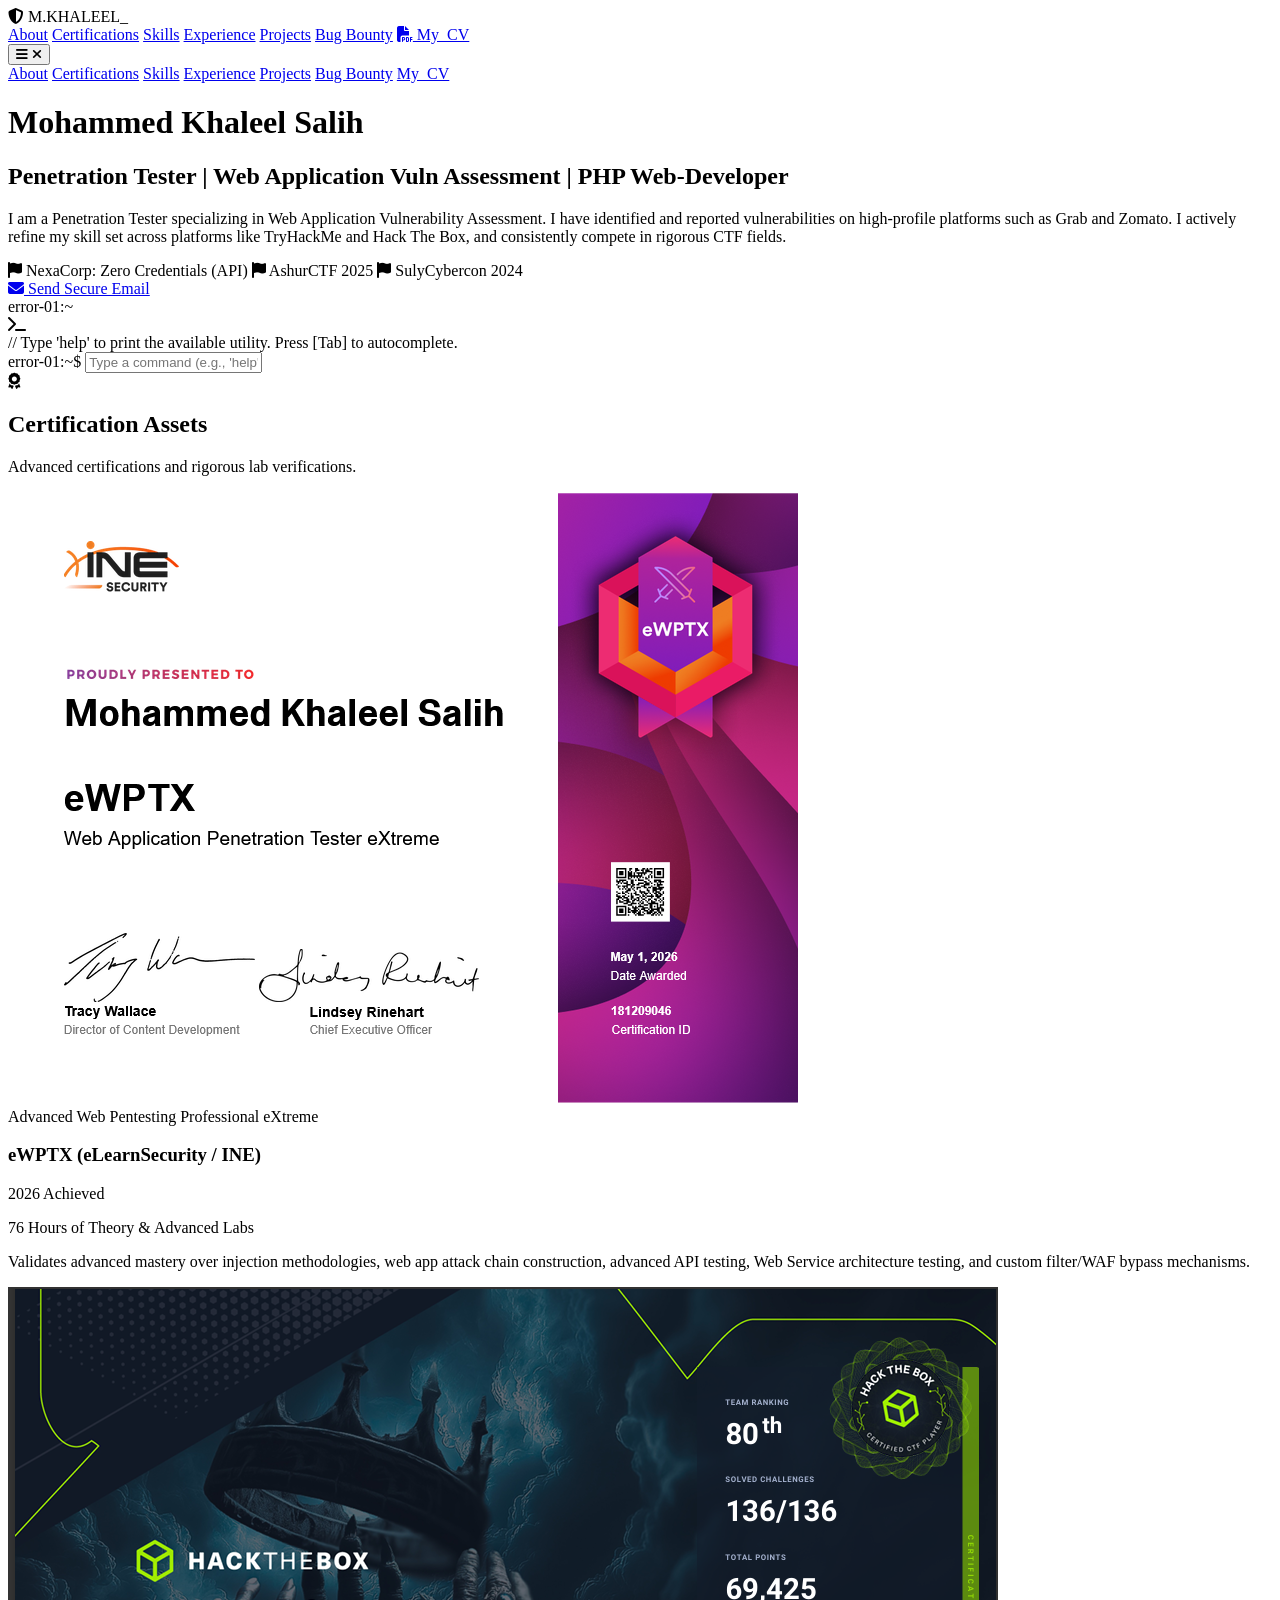
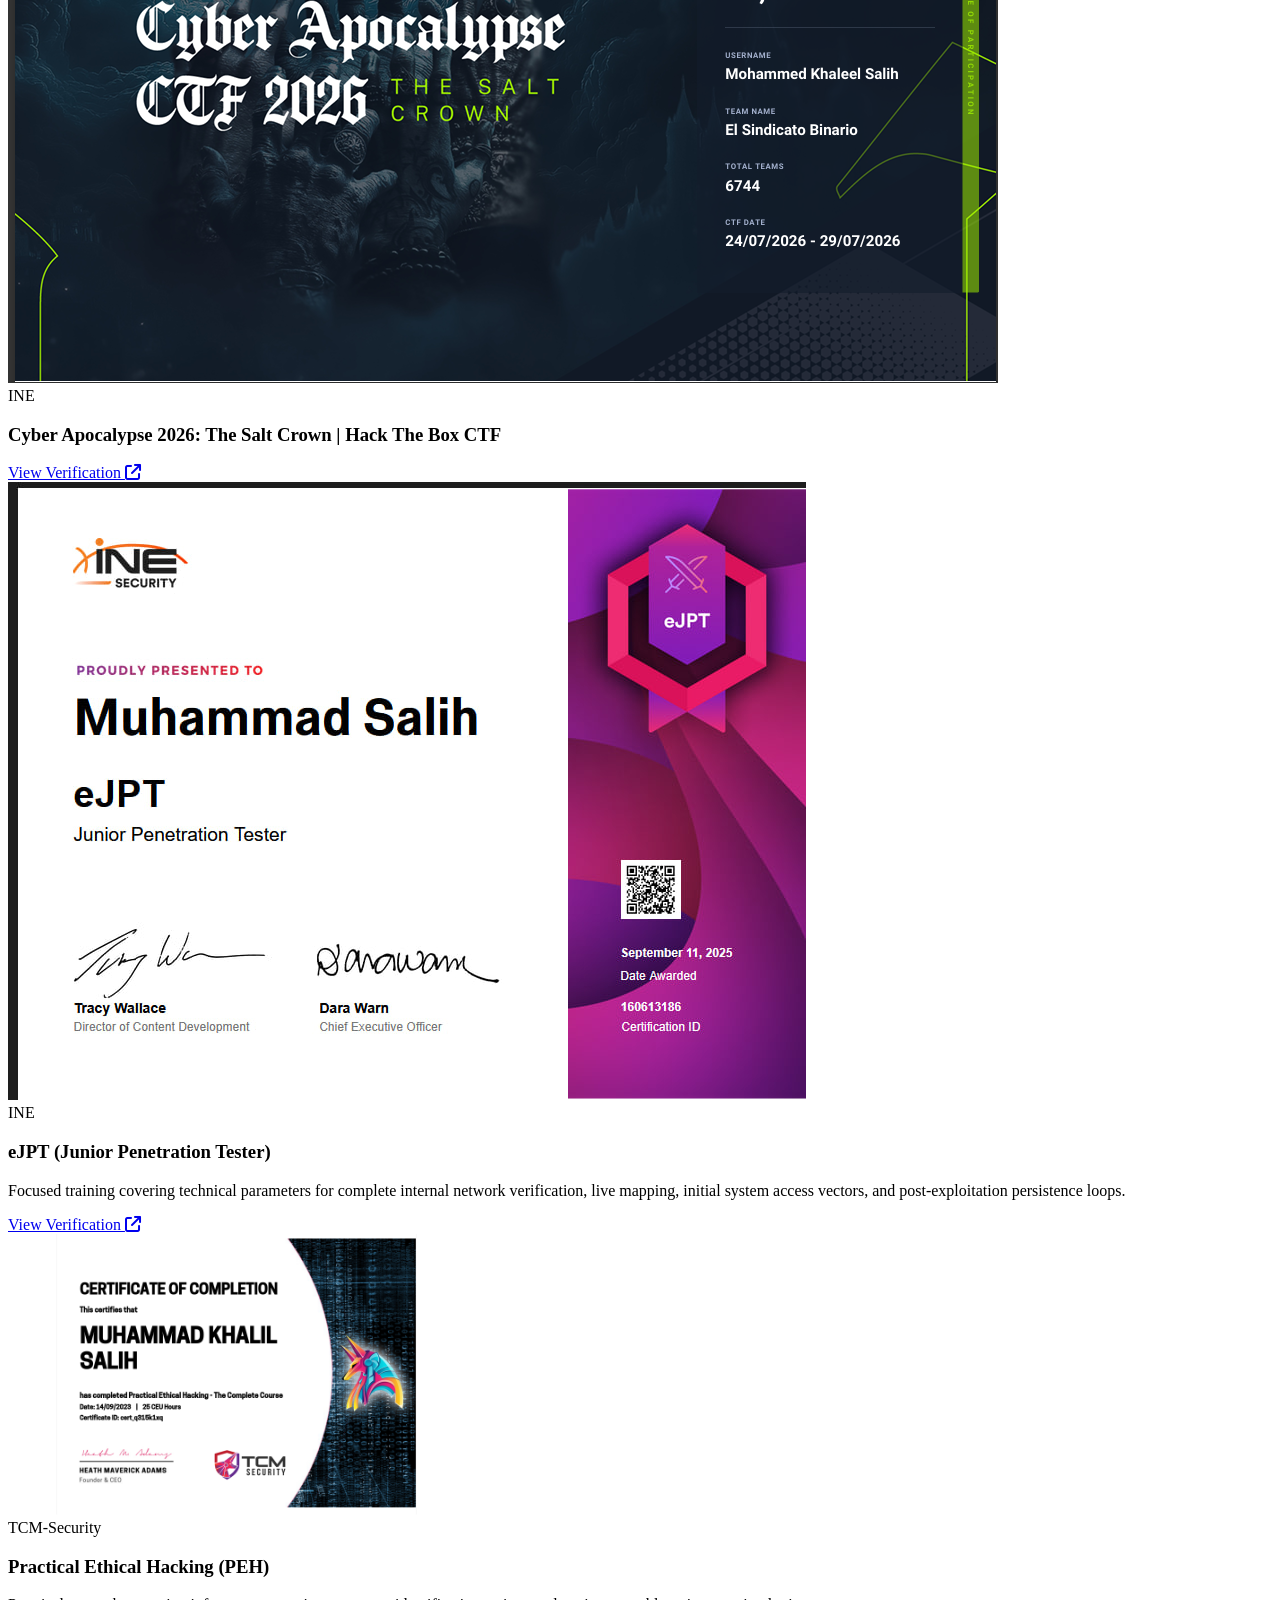
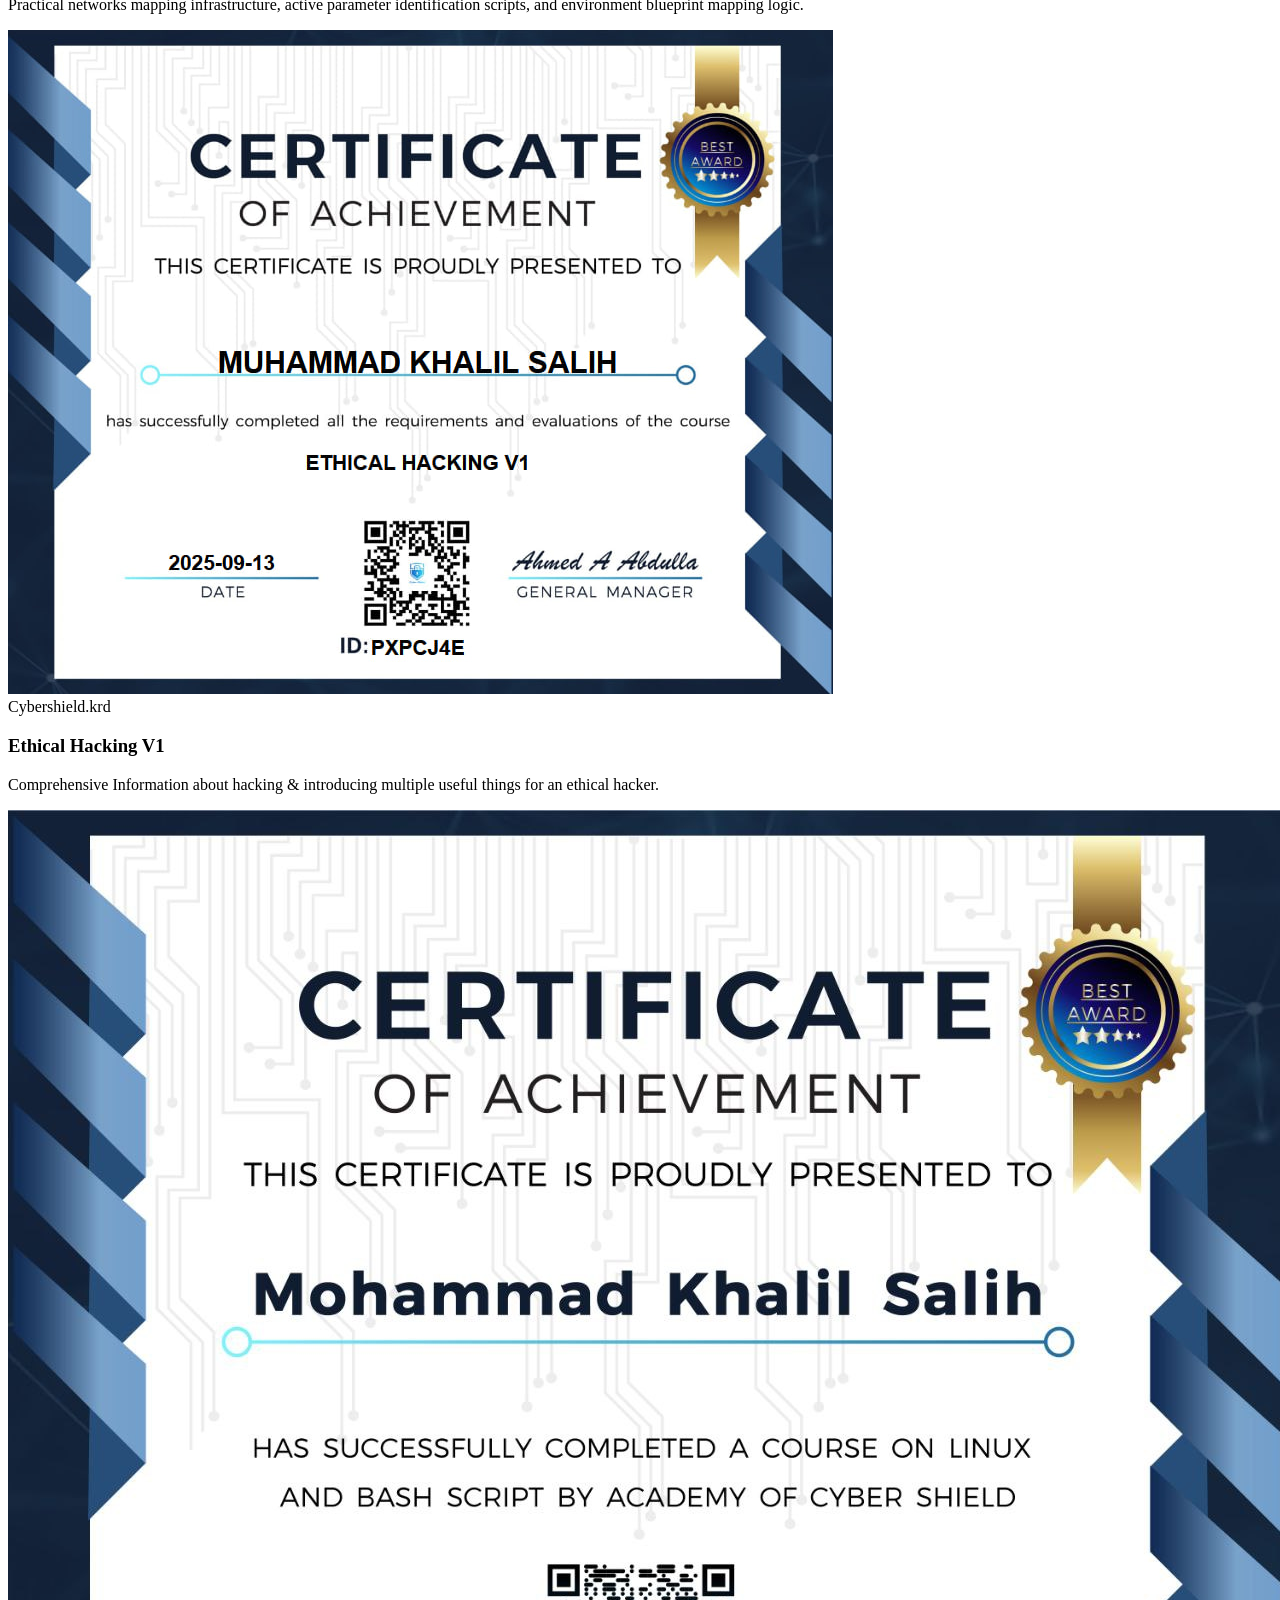
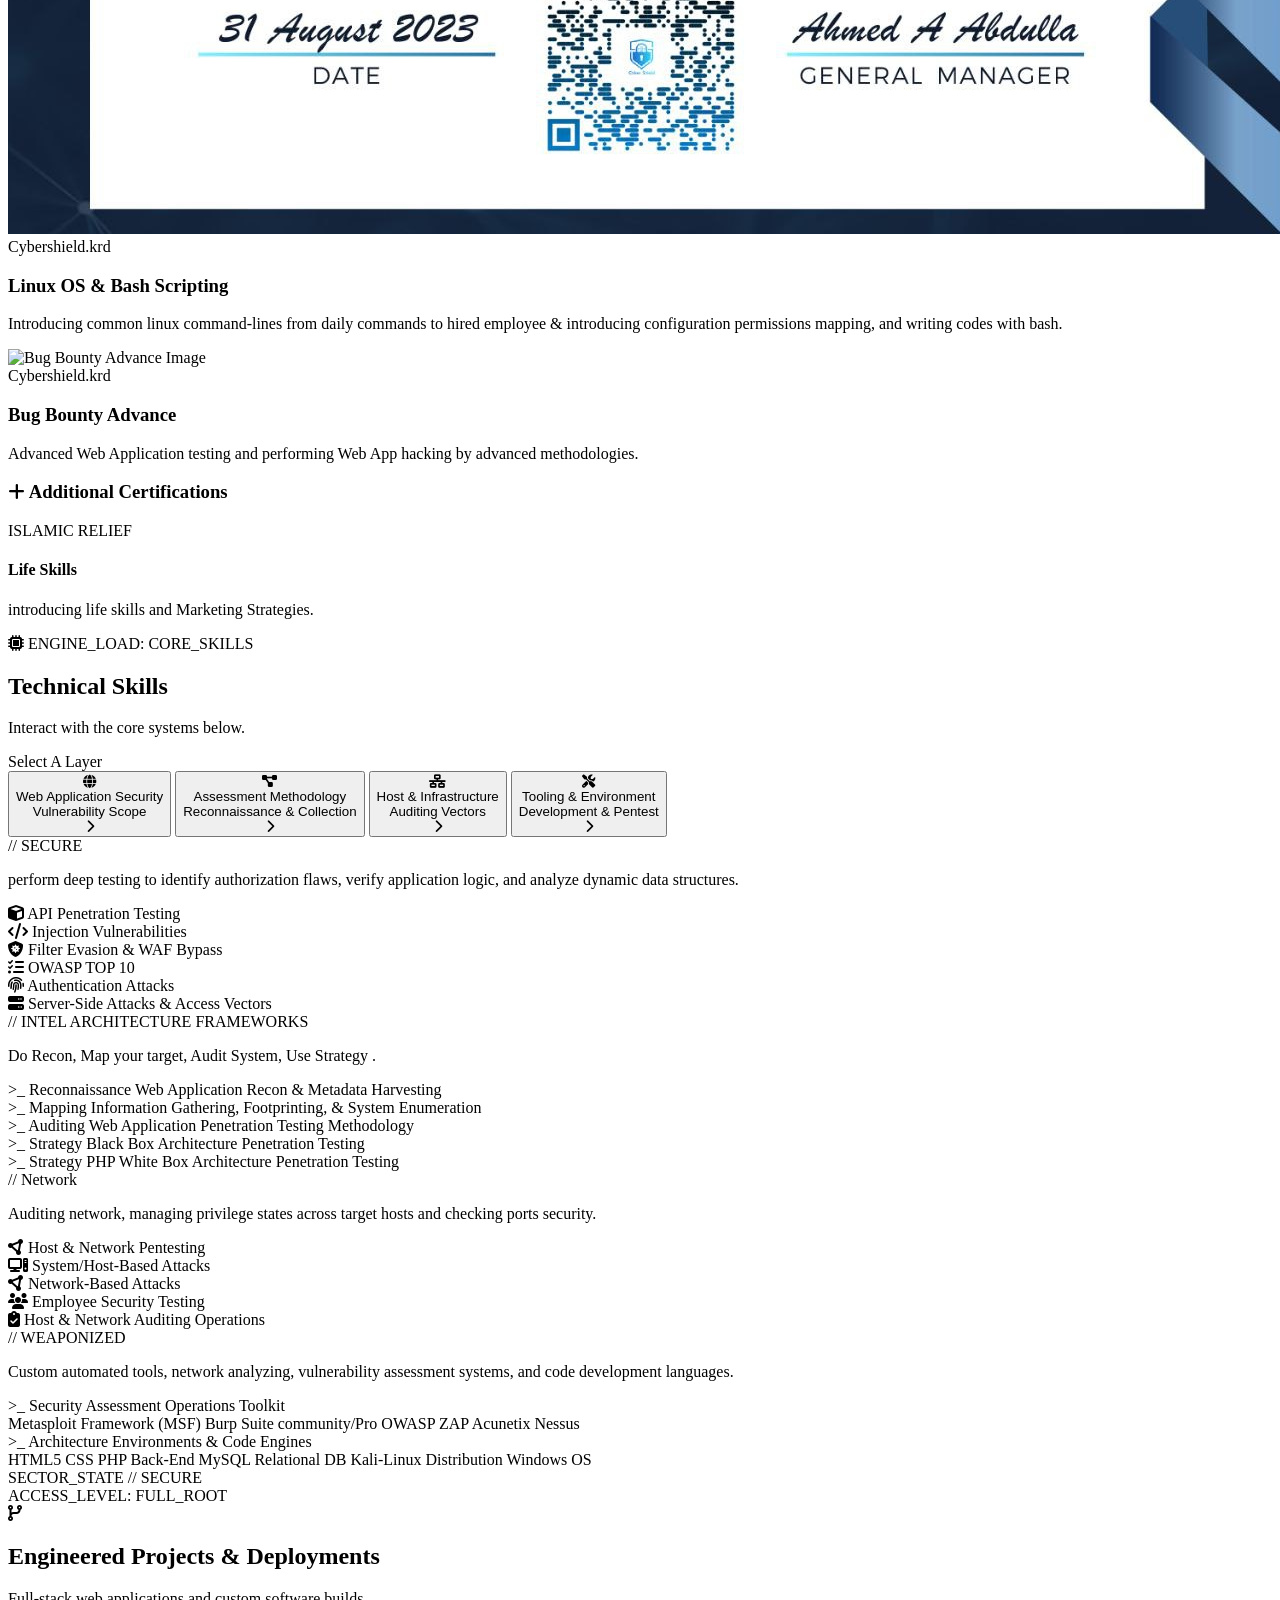
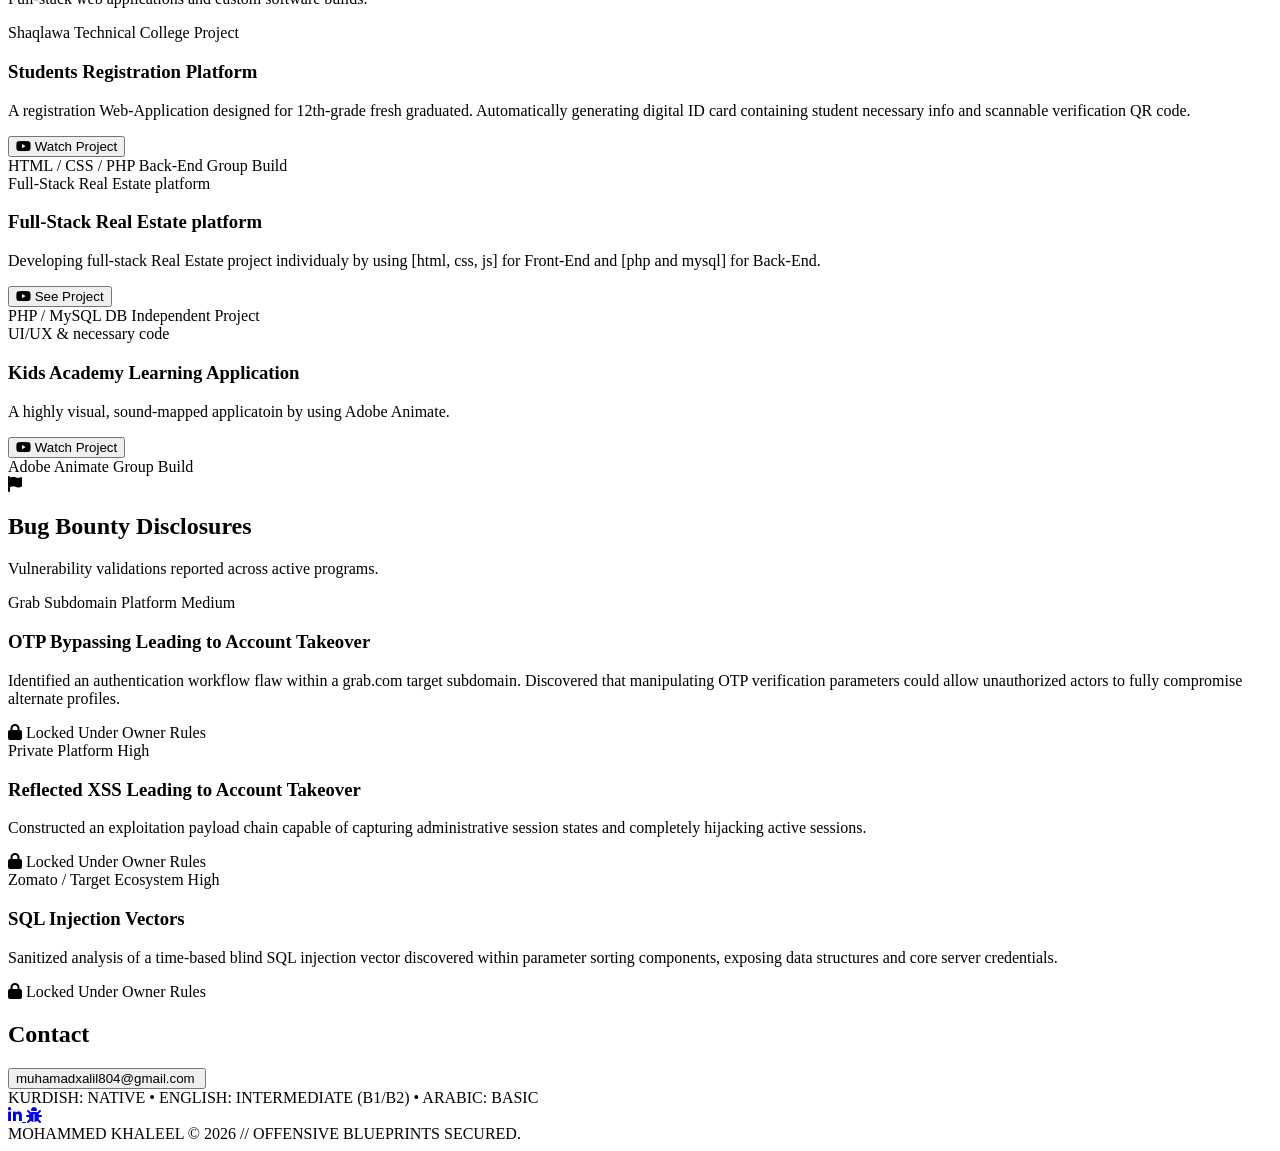
==== commit 84bff9aa: "Change greeting from 'Hello' to 'Goodbye'" ====
--- a/home/index.html
+++ b/home/index.html
@@ -88,7 +88,7 @@
             <a href="#experience" @click="mobileOpen = false" class="block text-slate-400 hover:text-cyber-primary">Experience</a>
             <a href="#projects" @click="mobileOpen = false" class="block text-slate-400 hover:text-cyber-primary">Projects</a>
             <a href="#bug-bounty" @click="mobileOpen = false" class="block text-slate-400 hover:text-cyber-primary">Bug Bounty</a>
-            <a href="pdfs/mohammed-khaleel.pdf" target="_blank" rel="noopener noreferrer" class="block text-center px-4 py-2 bg-cyber-primary text-cyber-bg rounded-lg font-medium">My_CV</a>
+            <a href="pdf/mohammed-khaleel.pdf" target="_blank" rel="noopener noreferrer" class="block text-center px-4 py-2 bg-cyber-primary text-cyber-bg rounded-lg font-medium">My_CV</a>
         </div>
     </nav>
 
@@ -171,7 +171,24 @@
                     </div>
                 </div>
             </div>
-
+        
+        <div class="group rounded-2xl border border-cyber-border bg-cyber-card/40 p-5 flex flex-col justify-between hover:border-cyber-accent/40 transition-all">
+                <div class="space-y-4">
+                    <img src="img/Cyber-2026-HTB.PNG" alt="eJPTv2 Certification Asset" class="rounded-xl border border-cyber-border object-cover w-full h-40 bg-slate-900 shadow">
+                    <div class="space-y-2">
+                        <div class="flex justify-between items-center">
+                            <span class="px-2 py-0.5 rounded bg-indigo-500/10 text-cyber-accent font-mono text-xs font-bold cyber-span">INE</span>
+                        </div>
+                        <h3 class="font-display font-bold text-xl text-slate-200">Cyber Apocalypse 2026: The Salt Crown | Hack The Box CTF</h3>
+                        <p class="text-slate-300 text-sm leading-relaxed"></p>
+                    </div>
+                    <div class="pt-2 border-t border-cyber-border/40 flex justify-end">
+                        <a href="https://certs.ine.com/18acc775-6919-4800-b713-bfecc68558c3?utm_source=telegram&utm_medium=social" target="_blank" rel="noopener noreferrer" class="text-xs text-cyber-primary hover:underline flex items-center gap-1 font-semibold">View Verification <i class="fa-solid fa-arrow-up-right-from-square text-[10px]"></i></a>
+                    </div>
+                </div>
+            </div>
+
+            
             <div class="group rounded-2xl border border-cyber-border bg-cyber-card/40 p-5 flex flex-col justify-between hover:border-cyber-accent/40 transition-all">
                 <div class="space-y-4">
                     <img src="img/ejptv2.jpg" alt="eJPTv2 Certification Asset" class="rounded-xl border border-cyber-border object-cover w-full h-40 bg-slate-900 shadow">
@@ -550,7 +567,7 @@
                             </div>
                             <div class="relative w-full aspect-video rounded-xl overflow-hidden border border-cyber-primary/20 bg-black">
                                 <template x-if="videoOpen">
-                                    <iframe class="absolute inset-0 w-full h-full" src="https://www.youtube.com/embed/CW6bpOYMZU4?si=JKoobH_0YFOY9iD1" title="YouTube video player" frameborder="0" allow="accelerometer; autoplay; clipboard-write; encrypted-media; gyroscope; picture-in-picture; web-share" referrerpolicy="strict-origin-when-cross-origin" allowfullscreen></iframe>
+                                    <iframe class="absolute inset-0 w-full h-full" src="https://www.youtube.com/embed/cMZgSTRPz2I?si=QMT_Mko9X2yHHaeq&amp;start=2" title="YouTube video player" frameborder="0" allow="accelerometer; autoplay; clipboard-write; encrypted-media; gyroscope; picture-in-picture; web-share" referrerpolicy="strict-origin-when-cross-origin" allowfullscreen></iframe>
                                 </template>
                             </div>
                         </div>
@@ -655,7 +672,7 @@
             </div>
             
             <div class="flex justify-center gap-4 text-xl pt-4">
-                <a href="https://www.linkedin.com/in/muhammad-khalil-a95613274/" target="_blank" rel="noopener noreferrer" class="w-10 h-10 rounded-xl bg-cyber-card border border-cyber-border flex items-center justify-center text-slate-400 hover:text-cyber-primary hover:border-cyber-primary/60 transition-all">
+                <a href="https://www.linkedin.com/in/mohammed-khaleel-a95613274?utm_source=share_via&utm_content=profile&utm_medium=member_android" target="_blank" rel="noopener noreferrer" class="w-10 h-10 rounded-xl bg-cyber-card border border-cyber-border flex items-center justify-center text-slate-400 hover:text-cyber-primary hover:border-cyber-primary/60 transition-all">
                     <i class="fab fa-linkedin-in"></i>
                 </a>
                 <a href="https://hackerone.com/goodboy91?type=user" target="_blank" rel="noopener noreferrer" class="w-10 h-10 rounded-xl bg-cyber-card border border-cyber-border flex items-center justify-center text-slate-400 hover:text-cyber-primary hover:border-cyber-primary/60 transition-all">
@@ -720,13 +737,13 @@
                     } else if(normalized === 'freemoney') {
                         out = `<div class="text-emerald-400 font-bold mb-1">[✓] OH MY FREE MONEY</div>` +
                               `• jorge COME BACK YESTERDAY IT'S NOT A BANK!.`;
-                              const moneySound = new Audio('dm.mp3'); 
+                              const moneySound = new Audio('img/dm.mp3'); 
                               moneySound.play().catch(error => {
                               console.error("Audio playback failed:", error); });
                                 
                                 // 1. Create the video element
                                 const videoOverlay = document.createElement('video');
-                                videoOverlay.src = 'freemoney.mp4'; // Path to your video
+                                videoOverlay.src = 'img/freemoney.mp4'; // Path to your video
                                 videoOverlay.autoplay = true; // Start playing automatically
                                 videoOverlay.muted = true;    // Browsers require muted for autoplay
                                 videoOverlay.playsInline = true;
@@ -764,12 +781,12 @@
                     } else {
                         out = `<span class="text-red-400 font-semibold">[✕] Command execution error:</span> "${clean}" is not recognized.\nType <span class="text-cyber-primary font-bold underline">help</span> to view all available commands.`;
                          
-                        const moneySound = new Audio('quack.m4a'); 
+                        const moneySound = new Audio('img/quack.m4a'); 
                               moneySound.play().catch(error => {
                               console.error("Audio playback failed:", error); });
 
                         const imgOverlay = document.createElement('img');
-                        imgOverlay.src = 'image.png'; 
+                        imgOverlay.src = 'img/cat.png'; 
                         
                         // 2. Style it to pop up in the center of the screen
                         imgOverlay.style.position = 'fixed';
